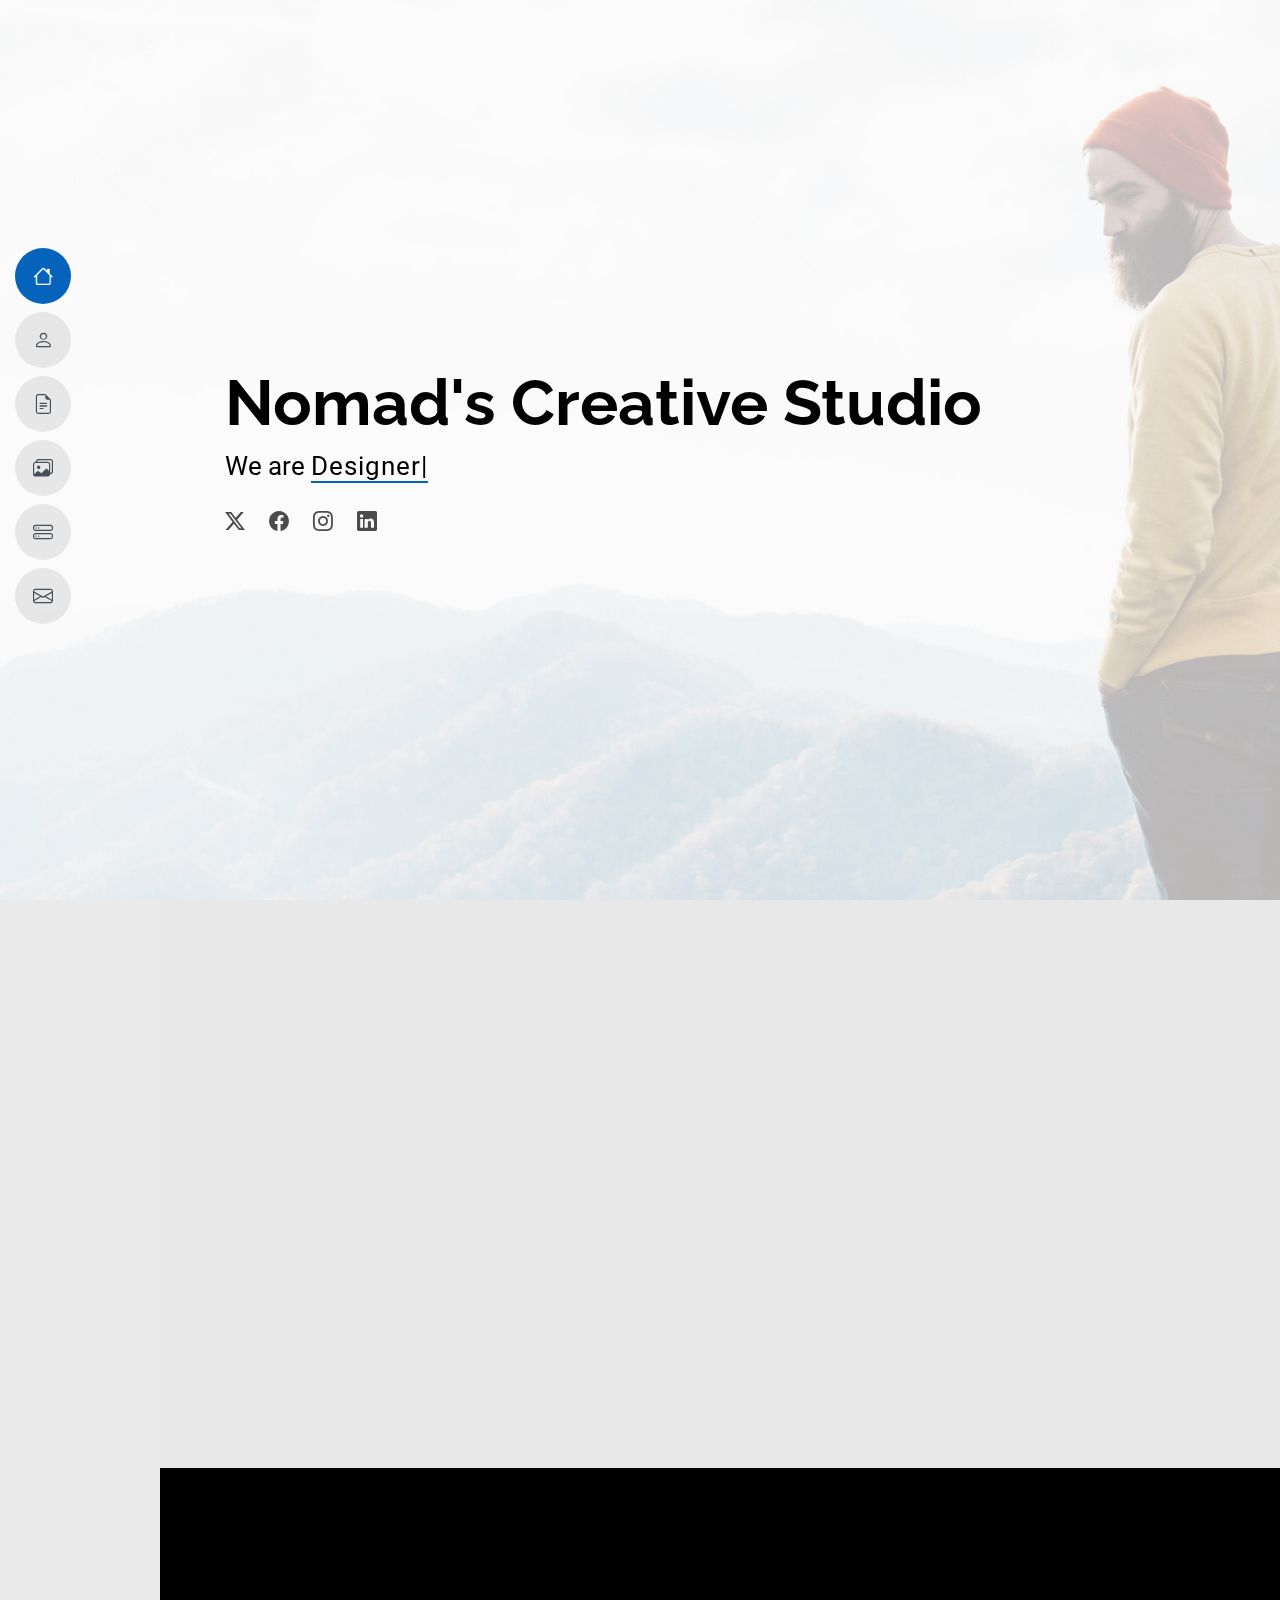
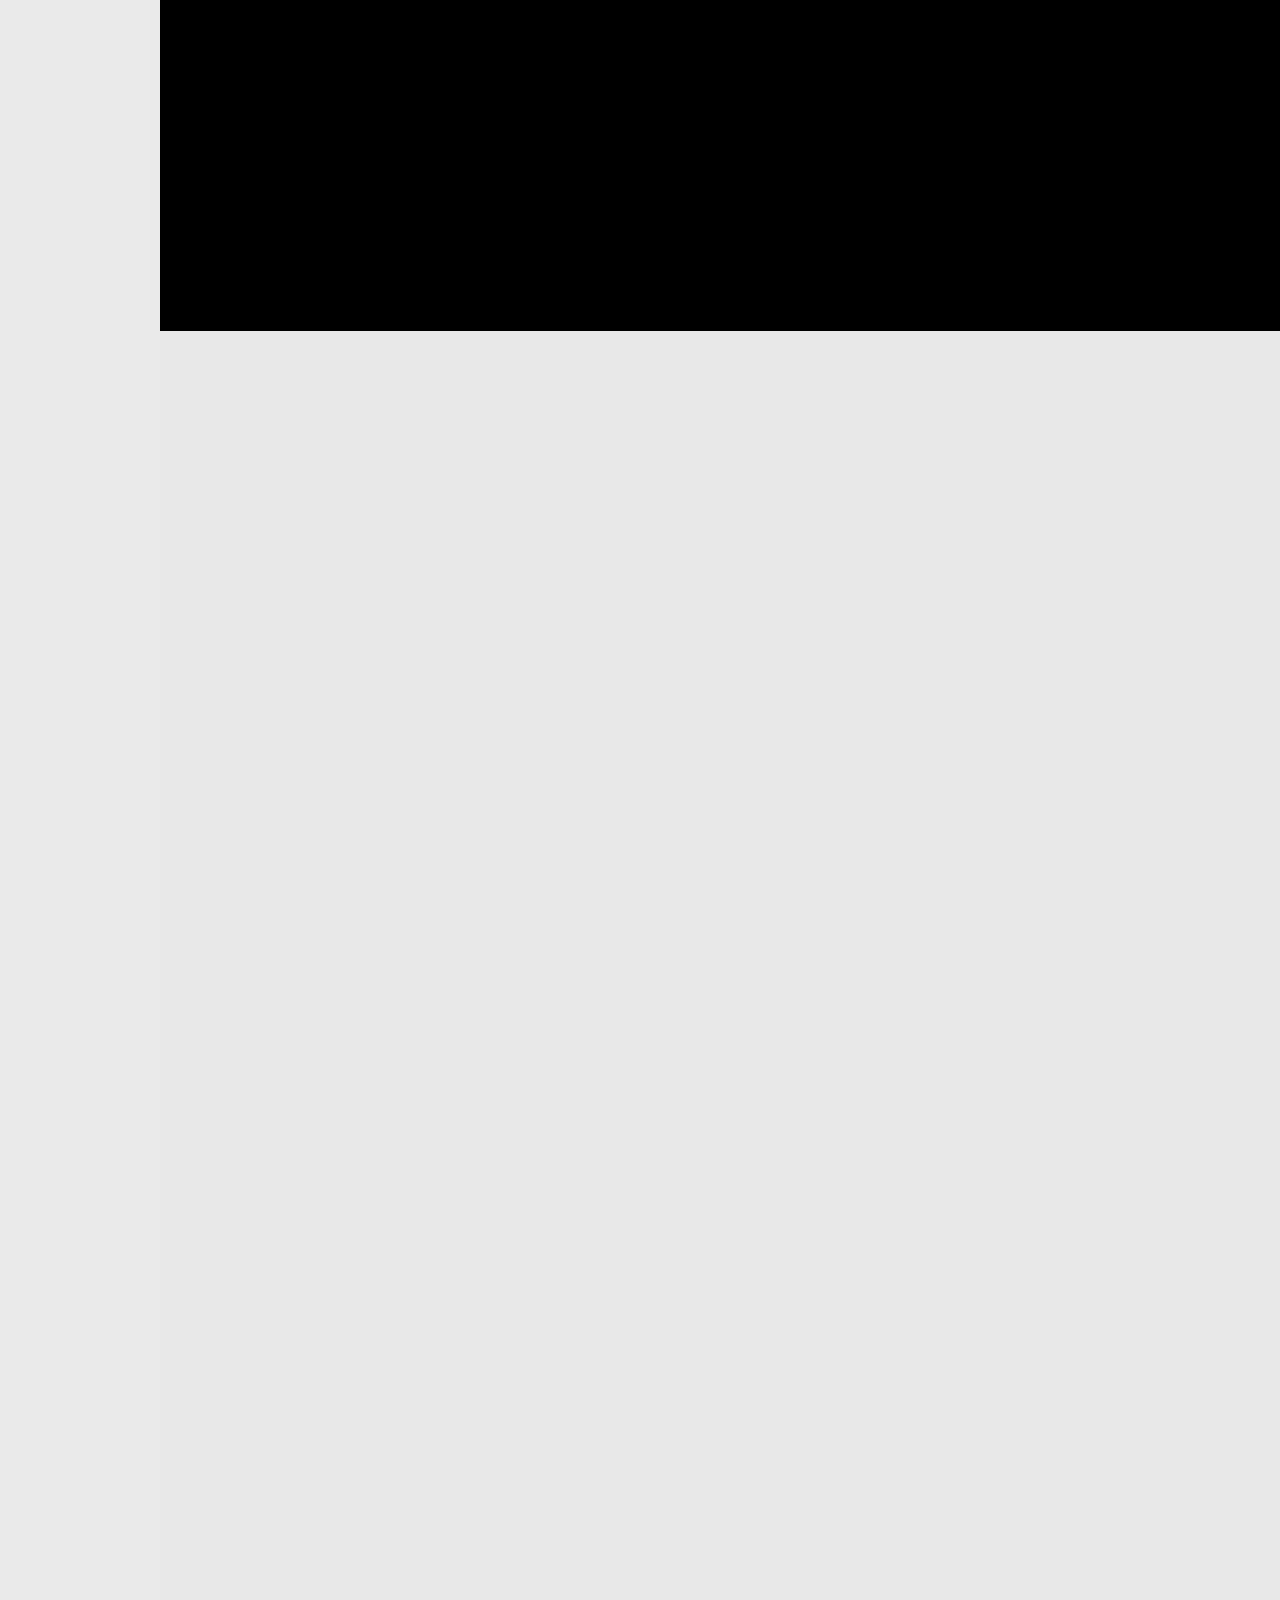
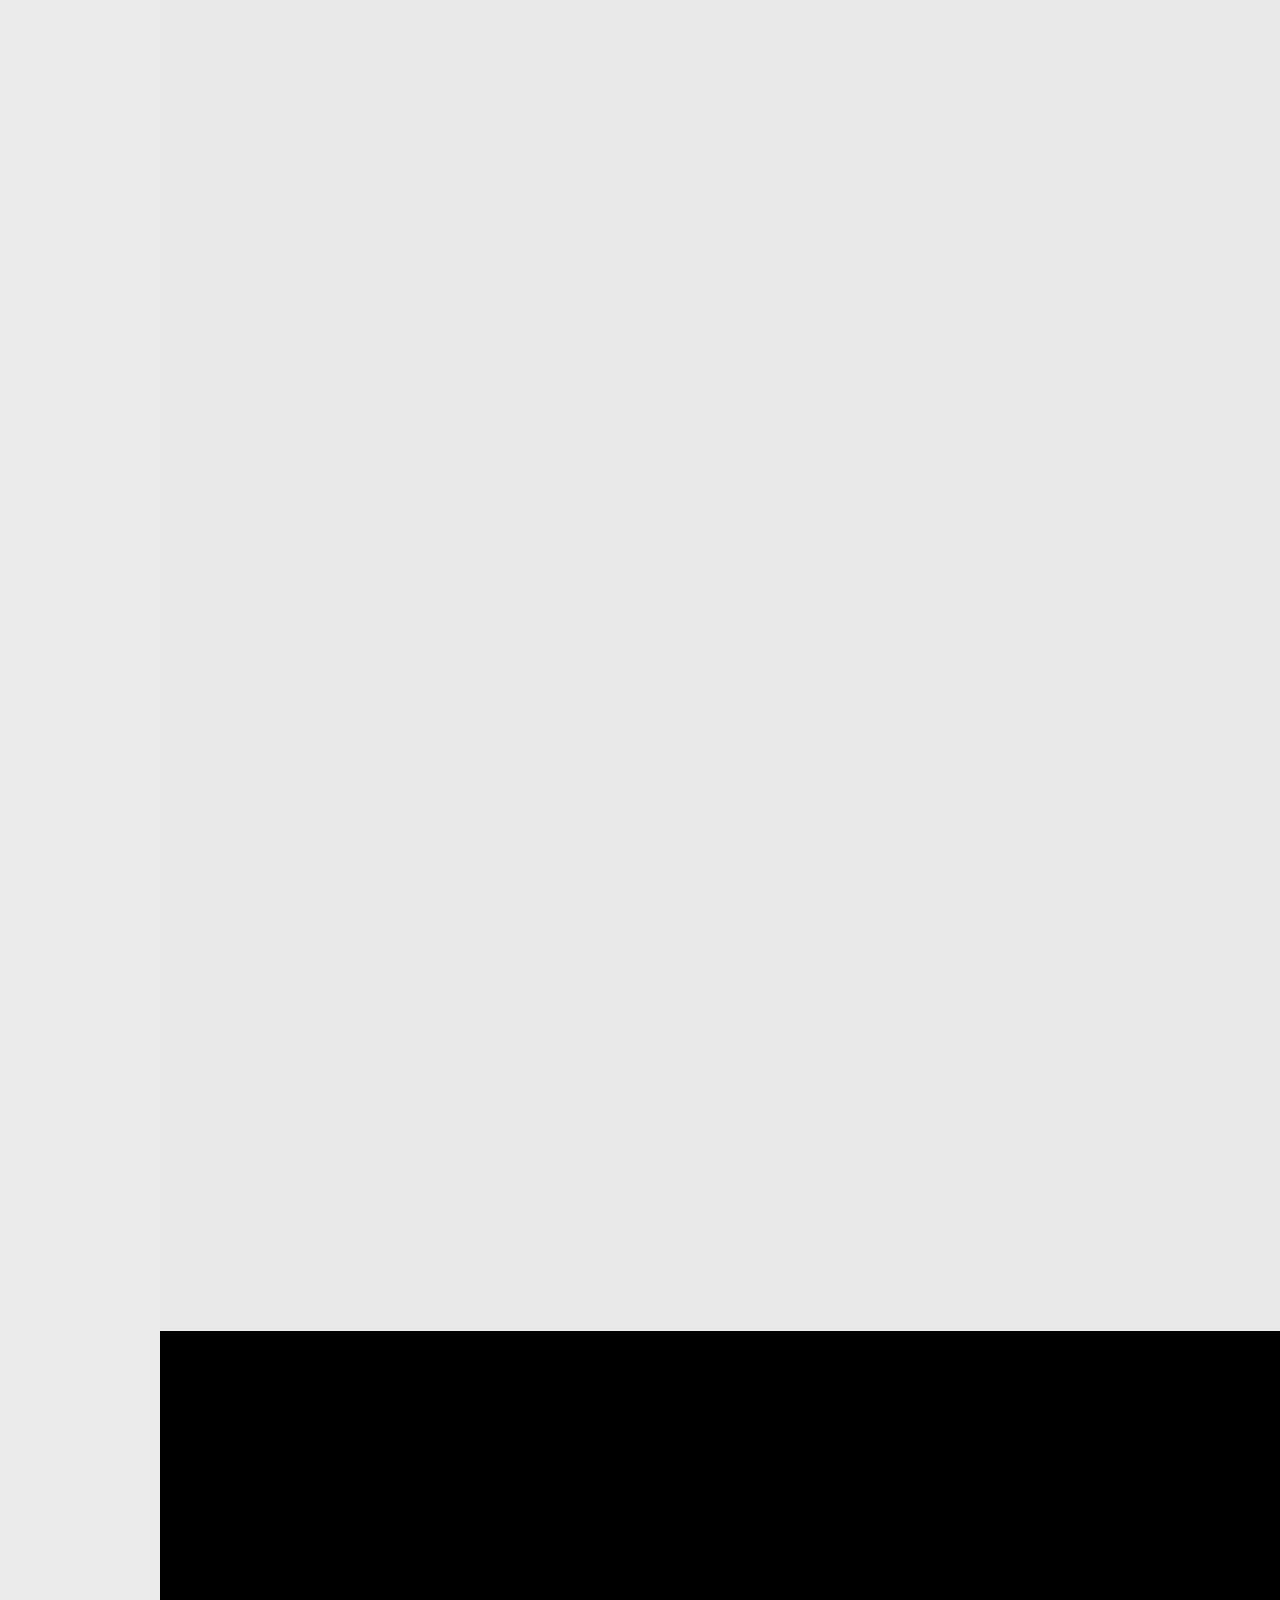
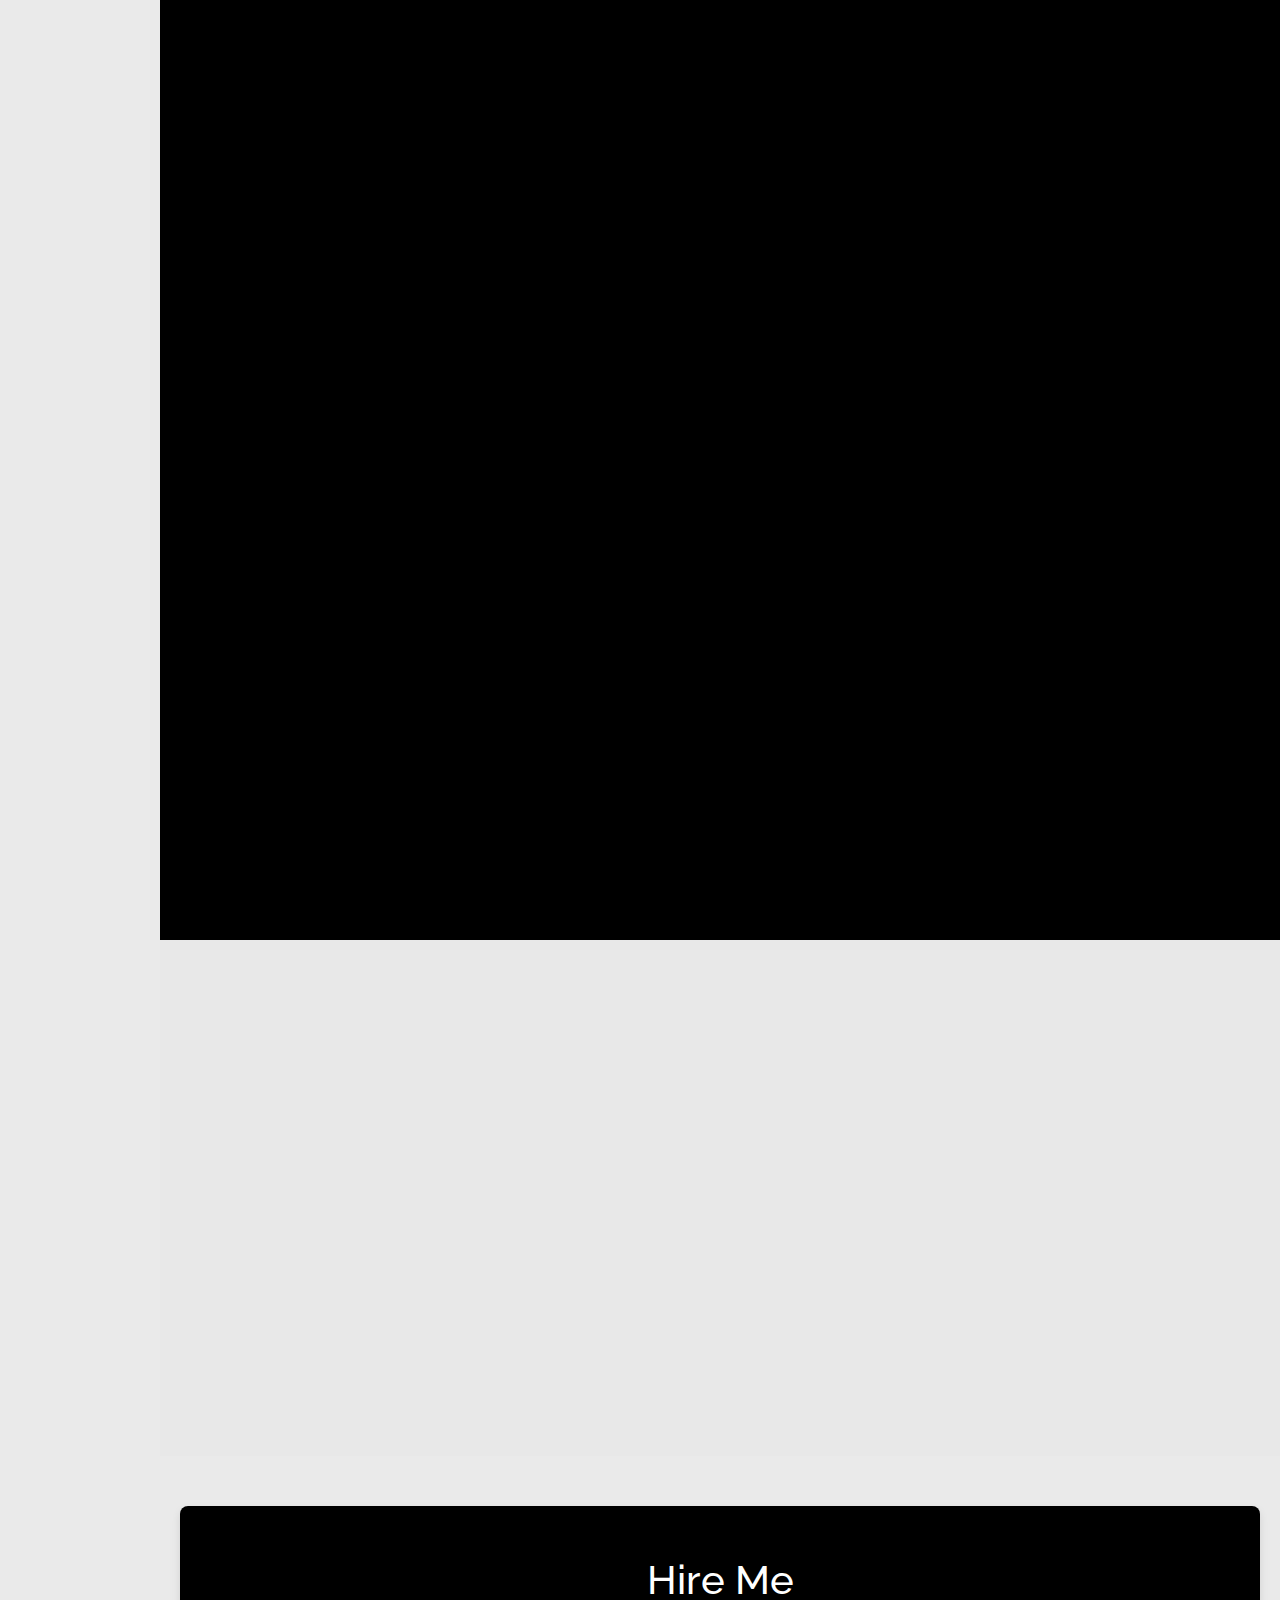
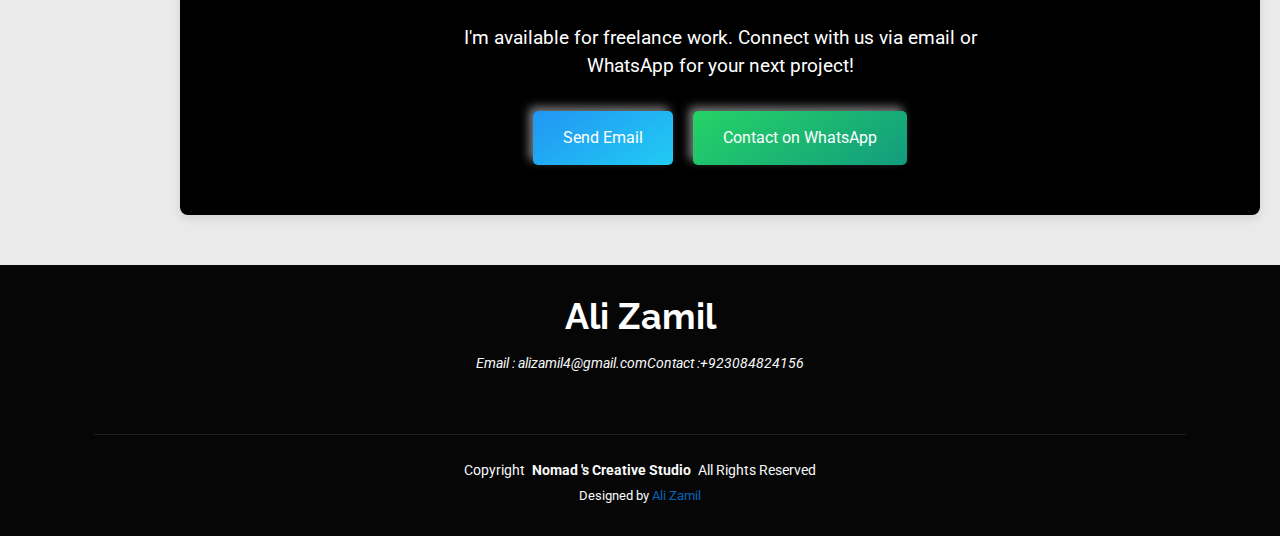
==== index.html @ 6014dac2 "Initial commit with all project files" ====
<!DOCTYPE html>
<html lang="en">

<head>
  <meta charset="utf-8">
  <meta content="width=device-width, initial-scale=1.0" name="viewport">
  <title>Index - MyResume Bootstrap Template</title>
  <meta content="" name="description">
  <meta content="" name="keywords">

  <!-- Favicons -->
  <link href="assets/img/favicon.png" rel="icon">
  <link href="assets/img/apple-touch-icon.png" rel="apple-touch-icon">

  <!-- Fonts -->
  <link href="https://fonts.googleapis.com" rel="preconnect">
  <link href="https://fonts.gstatic.com" rel="preconnect" crossorigin>
  <link href="https://fonts.googleapis.com/css2?family=Roboto:ital,wght@0,100;0,300;0,400;0,500;0,700;0,900;1,100;1,300;1,400;1,500;1,700;1,900&family=Poppins:ital,wght@0,100;0,200;0,300;0,400;0,500;0,600;0,700;0,800;0,900;1,100;1,200;1,300;1,400;1,500;1,600;1,700;1,800;1,900&family=Raleway:ital,wght@0,100;0,200;0,300;0,400;0,500;0,600;0,700;0,800;0,900;1,100;1,200;1,300;1,400;1,500;1,600;1,700;1,800;1,900&display=swap" rel="stylesheet">

  <!-- Vendor CSS Files -->
  <link href="assets/vendor/bootstrap/css/bootstrap.min.css" rel="stylesheet">
  <link href="assets/vendor/bootstrap-icons/bootstrap-icons.css" rel="stylesheet">
  <link href="assets/vendor/aos/aos.css" rel="stylesheet">
  <link href="assets/vendor/glightbox/css/glightbox.min.css" rel="stylesheet">
  <link href="assets/vendor/swiper/swiper-bundle.min.css" rel="stylesheet">

  <!-- Main CSS File -->
  <link href="assets/css/main.css" rel="stylesheet">

  <!-- =======================================================
  * Template Name: MyResume
  * Template URL: https://bootstrapmade.com/free-html-bootstrap-template-my-resume/
  * Updated: Jun 29 2024 with Bootstrap v5.3.3
  * Author: BootstrapMade.com
  * License: https://bootstrapmade.com/license/
  ======================================================== -->
</head>

<body class="index-page">

  <header id="header" class="header d-flex flex-column justify-content-center">

    <i class="header-toggle d-xl-none bi bi-list"></i>

    <nav id="navmenu" class="navmenu">
      <ul>
        <li><a href="#hero" class="active"><i class="bi bi-house navicon"></i><span>Home</span></a></li>
        <li><a href="#about"><i class="bi bi-person navicon"></i><span>About</span></a></li>
        <li><a href="#resume"><i class="bi bi-file-earmark-text navicon"></i><span>Resume</span></a></li>
        <li><a href="#portfolio"><i class="bi bi-images navicon"></i><span>Portfolio</span></a></li>
        <li><a href="#services"><i class="bi bi-hdd-stack navicon"></i><span>Services</span></a></li>
        <li><a href="#contact"><i class="bi bi-envelope navicon"></i><span>Contact</span></a></li>
      </ul>
    </nav>

  </header>

  <main class="main">

    <!-- Hero Section -->
    <section id="hero" class="hero section light-background">

      <img src="assets/img/hero-bg.jpg" alt="">

      <div class="container" data-aos="zoom-out">
        <div class="row justify-content-center">
          <div class="col-lg-9">
            <h2>Nomad's Creative Studio</h2>
            <p>We are <span class="typed" data-typed-items="Designer, Developer, Freelancer, Social Media Manager">Designer</span><span class="typed-cursor typed-cursor--blink" aria-hidden="true"></span></p>
            <div class="social-links">
              <a href="#"><i class="bi bi-twitter-x"></i></a>
              <a href="#"><i class="bi bi-facebook"></i></a>
              <a href="#"><i class="bi bi-instagram"></i></a>
              <a href="#"><i class="bi bi-linkedin"></i></a>
            </div>
          </div>
        </div>
      </div>

    </section><!-- /Hero Section -->

    <!-- About Section -->
    <section id="about" class="about section">

      <!-- Section Title -->
      <div class="container section-title" data-aos="fade-up">
        <h2>About</h2>
        <p>Welcome to Nomad's Creative Studio!

At Nomad's Creative Studio, we’re passionate about crafting exceptional digital experiences. With a rich blend of skills in web design, development, graphic design, and social media management, we offer a one-stop solution to elevate your brand and connect with your audience.</p>
      </div><!-- End Section Title -->

      <div class="container" data-aos="fade-up" data-aos-delay="100">

        <div class="row gy-4 justify-content-center">
         
    </section><!-- /About Section -->

    <!-- Stats Section -->
    <section id="stats" class="stats section">

      <div class="container" data-aos="fade-up" data-aos-delay="100">

        <div class="row gy-4">

          <div class="col-lg-3 col-md-6 d-flex flex-column align-items-center">
            <i class="bi bi-emoji-smile"></i>
            <div class="stats-item">
              <span data-purecounter-start="0" data-purecounter-end="12" data-purecounter-duration="1" class="purecounter"></span>
              <p>Happy Clients</p>
            </div>
          </div><!-- End Stats Item -->

          <div class="col-lg-3 col-md-6 d-flex flex-column align-items-center">
            <i class="bi bi-journal-richtext"></i>
            <div class="stats-item">
              <span data-purecounter-start="0" data-purecounter-end="45" data-purecounter-duration="1" class="purecounter"></span>
              <p>Projects</p>
            </div>
          </div><!-- End Stats Item -->

          <div class="col-lg-3 col-md-6 d-flex flex-column align-items-center">
            <i class="bi bi-headset"></i>
            <div class="stats-item">
              <span data-purecounter-start="0" data-purecounter-end="450" data-purecounter-duration="1" class="purecounter"></span>
              <p>Hours Of Support</p>
            </div>
          </div><!-- End Stats Item -->

          <div class="col-lg-3 col-md-6 d-flex flex-column align-items-center">
            <i class="bi bi-people"></i>
            <div class="stats-item">
              <span data-purecounter-start="0" data-purecounter-end="4" data-purecounter-duration="1" class="purecounter"></span>
              <p>Hard Workers</p>
            </div>
          </div><!-- End Stats Item -->

        </div>

      </div>

    </section><!-- /Stats Section -->

    <!-- Skills Section -->
    <section id="skills" class="skills section" style=" background: black;color: white;">

      <!-- Section Title -->
      <div class="container section-title" data-aos="fade-up" >
        <h2 style=" color:white;">Skills</h2>
        <p>We at Nomad's Creative helps you elevate your Digital Presence</p>
      </div><!-- End Section Title -->

      <div class="container" data-aos="fade-up" data-aos-delay="100">

        <div class="row skills-content skills-animation">

          <div class="col-lg-6">

            <div class="progress">
              <span class="skill"><span style="color:white;">Graphic Designing</span> <i class="val">100%</i></span>
              <div class="progress-bar-wrap">
                <div class="progress-bar" role="progressbar" aria-valuenow="100" aria-valuemin="0" aria-valuemax="100"></div>
              </div>
            </div><!-- End Skills Item -->

            <div class="progress">
              <span class="skill"><span style="color:white;">Social Media Management</span> <i class="val">90%</i></span>
              <div class="progress-bar-wrap">
                <div class="progress-bar" role="progressbar" aria-valuenow="90" aria-valuemin="0" aria-valuemax="100"></div>
              </div>
            </div><!-- End Skills Item -->

            <div class="progress">
              <span class="skill"><span style="color:white;">Website Design</span> <i class="val">75%</i></span>
              <div class="progress-bar-wrap">
                <div class="progress-bar" role="progressbar" aria-valuenow="75" aria-valuemin="0" aria-valuemax="100"></div>
              </div>
            </div><!-- End Skills Item -->

          </div>

          <div class="col-lg-6">

            <div class="progress">
              <span class="skill"><span style="color:white;">ReactJs</span> <i class="val">80%</i></span>
              <div class="progress-bar-wrap">
                <div class="progress-bar" role="progressbar" aria-valuenow="80" aria-valuemin="0" aria-valuemax="100"></div>
              </div>
            </div><!-- End Skills Item -->

            <div class="progress">
              <span class="skill"><span style="color:white;">WordPress/CMS</span> <i class="val">90%</i></span>
              <div class="progress-bar-wrap">
                <div class="progress-bar" role="progressbar" aria-valuenow="90" aria-valuemin="0" aria-valuemax="100"></div>
              </div>
            </div><!-- End Skills Item -->

            <div class="progress">
              <span class="skill"><span style="color:white;">Photoshop</span> <i class="val">65%</i></span>
              <div class="progress-bar-wrap">
                <div class="progress-bar" role="progressbar" aria-valuenow="55" aria-valuemin="0" aria-valuemax="100"></div>
              </div>
            </div><!-- End Skills Item -->

          </div>

        </div>

      </div>

    </section><!-- /Skills Section -->

    
    </section><!-- /Resume Section -->

    <!-- Portfolio Section -->
    <section id="portfolio" class="portfolio section">

      <!-- Section Title -->
      <div class="container section-title" data-aos="fade-up">
        <h2>Portfolio</h2>
        <!-- <p>Magnam dolores commodi suscipit. Necessitatibus eius consequatur ex aliquid fuga eum quidem. Sit sint consectetur velit. Quisquam quos quisquam cupiditate. Et nemo qui impedit suscipit alias ea. Quia fugiat sit in iste officiis commodi quidem hic quas.</p> -->
      </div><!-- End Section Title -->

      <div class="container">

        <div class="isotope-layout" data-default-filter="*" data-layout="masonry" data-sort="original-order">

          <ul class="portfolio-filters isotope-filters" data-aos="fade-up" data-aos-delay="100">
            <li data-filter=".filter-app" class="filter-active">Website</li>
            <li data-filter="*" >All</li>
            
            <li data-filter=".filter-product">Graphic Designing</li>
            
          </ul><!-- End Portfolio Filters -->

          <div class="row gy-4 isotope-container" data-aos="fade-up" data-aos-delay="200">

            <div class="col-lg-4 col-md-6 portfolio-item isotope-item filter-app">
              <img src="assets/img/masonry-portfolio/masonry-portfolio-1.jpg" class="img-fluid" alt="">
              <div class="portfolio-info">
                <h4>App 1</h4>
                <p>Lorem ipsum, dolor sit</p>
                <a href="assets/img/masonry-portfolio/masonry-portfolio-1.png" title="Website" data-gallery="portfolio-gallery-app" class="glightbox preview-link"><i class="bi bi-zoom-in"></i></a>
                <a href="portfolio-details.html" title="More Details" class="details-link"><i class="bi bi-link-45deg"></i></a>
              </div>
            </div><!-- End Portfolio Item -->

            <div class="col-lg-4 col-md-6 portfolio-item isotope-item filter-product">
              <img src="assets/img/masonry-portfolio/masonry-portfolio-1.jpg" class="img-fluid" alt="">
              <div class="portfolio-info">
                <h4>Product 1</h4>
                <p>Lorem ipsum, dolor sit</p>
                <a href="assets/img/masonry-portfolio/2.png" title="Product 1" data-gallery="portfolio-gallery-product" class="glightbox preview-link"><i class="bi bi-zoom-in"></i></a>
                <a href="portfolio-details.html" title="More Details" class="details-link"><i class="bi bi-link-45deg"></i></a>
              </div>
            </div><!-- End Portfolio Item -->

            <div class="col-lg-4 col-md-6 portfolio-item isotope-item filter-app">
              <img src="assets/img/masonry-portfolio/masonry-portfolio-3.png" class="img-fluid" alt="">
              <div class="portfolio-info">
                <h4>Branding 1</h4>
                <p>Lorem ipsum, dolor sit</p>
                <a href="assets/img/masonry-portfolio/masonry-portfolio-3.jpg" title="Branding 1" data-gallery="portfolio-gallery-branding" class="glightbox preview-link"><i class="bi bi-zoom-in"></i></a>
                <a href="portfolio-details.html" title="More Details" class="details-link"><i class="bi bi-link-45deg"></i></a>
              </div>
            </div><!-- End Portfolio Item -->

            <div class="col-lg-4 col-md-6 portfolio-item isotope-item filter-app">
              <img src="assets/img/masonry-portfolio/masonry-portfolio-4.png" class="img-fluid" alt="">
              <div class="portfolio-info">
                <h4>App 2</h4>
                <p>Lorem ipsum, dolor sit</p>
                <a href="assets/img/masonry-portfolio/2.png" title="App 2" data-gallery="portfolio-gallery-app" class="glightbox preview-link"><i class="bi bi-zoom-in"></i></a>
                <a href="portfolio-details.html" title="More Details" class="details-link"><i class="bi bi-link-45deg"></i></a>
              </div>
            </div><!-- End Portfolio Item -->

            <div class="col-lg-4 col-md-6 portfolio-item isotope-item filter-app">
              <img src="assets/img/masonry-portfolio/masonry-portfolio-5.png" class="img-fluid" alt="">
              <div class="portfolio-info">
                <h4>Product 2</h4>
                <p>Lorem ipsum, dolor sit</p>
                <a href="assets/img/masonry-portfolio/masonry-portfolio-5.jpg" title="app" data-gallery="portfolio-gallery-product" class="glightbox preview-link"><i class="bi bi-zoom-in"></i></a>
                <a href="portfolio-details.html" title="More Details" class="details-link"><i class="bi bi-link-45deg"></i></a>
              </div>
            </div><!-- End Portfolio Item -->

            <div class="col-lg-4 col-md-6 portfolio-item isotope-item filter-branding">
              <img src="assets/img/masonry-portfolio/masonry-portfolio-6.jpg" class="img-fluid" alt="">
              <div class="portfolio-info">
                <h4>Branding 2</h4>
                <p>Lorem ipsum, dolor sit</p>
                <a href="assets/img/masonry-portfolio/masonry-portfolio-6.png" title="product" data-gallery="portfolio-gallery-branding" class="glightbox preview-link"><i class="bi bi-zoom-in"></i></a>
                <a href="portfolio-details.html" title="More Details" class="details-link"><i class="bi bi-link-45deg"></i></a>
              </div>
            </div><!-- End Portfolio Item -->

            <div class="col-lg-4 col-md-6 portfolio-item isotope-item filter-product">
              <img src="assets/img/masonry-portfolio/8.jpeg" class="img-fluid" alt="">
              <div class="portfolio-info">
                <h4>App 3</h4>
                <p>Lorem ipsum, dolor sit</p>
                <a href="assets/img/masonry-portfolio/masonry-portfolio-7.png" title="App 3" data-gallery="portfolio-gallery-app" class="glightbox preview-link"><i class="bi bi-zoom-in"></i></a>
                <a href="portfolio-details.html" title="More Details" class="details-link"><i class="bi bi-link-45deg"></i></a>
              </div>
            </div><!-- End Portfolio Item -->
            <div class="col-lg-4 col-md-6 portfolio-item isotope-item filter-product">
              <img src="assets/img/masonry-portfolio/masonry-portfolio-6.png" class="img-fluid" alt="">
              <div class="portfolio-info">
                <h4>App 3</h4>
                <p>Lorem ipsum, dolor sit</p>
                <a href="assets/img/masonry-portfolio/" title="App 3" data-gallery="portfolio-gallery-app" class="glightbox preview-link"><i class="bi bi-zoom-in"></i></a>
                <a href="portfolio-details.html" title="More Details" class="details-link"><i class="bi bi-link-45deg"></i></a>
              </div>
            </div><!-- End Portfolio Item -->

            <div class="col-lg-4 col-md-6 portfolio-item isotope-item filter-app">
              <img src="assets/img/masonry-portfolio/masonry-portfolio-8.png" class="img-fluid" alt="">
              <div class="portfolio-info">
                <h4>Product 3</h4>
                <p>Lorem ipsum, dolor sit</p>
                <a href="assets/img/masonry-portfolio/masonry-portfolio-8.jpg" title="Product 3" data-gallery="portfolio-gallery-product" class="glightbox preview-link"><i class="bi bi-zoom-in"></i></a>
                <a href="zarmaz.com" title="More Details" class="details-link"><i class="bi bi-link-45deg"></i></a>
              </div>
            </div><!-- End Portfolio Item -->

            <div class="col-lg-4 col-md-6 portfolio-item isotope-item filter-branding">
              <img src="assets/img/masonry-portfolio/masonry-portfolio-9.jpg" class="img-fluid" alt="">
              <div class="portfolio-info">
                <h4>Branding 3</h4>
                <p>Lorem ipsum, dolor sit</p>
                <a href="assets/img/masonry-portfolio/masonry-portfolio-9.jpg" title="Branding 2" data-gallery="portfolio-gallery-branding" class="glightbox preview-link"><i class="bi bi-zoom-in"></i></a>
                <a href="portfolio-details.html" title="More Details" class="details-link"><i class="bi bi-link-45deg"></i></a>
              </div>
            </div><!-- End Portfolio Item -->

          </div><!-- End Portfolio Container -->

        </div>

      </div>

    </section><!-- /Portfolio Section -->

    <!-- Services Section -->
    <section id="services" class="services section"style=" background: black;color: white;">

      <!-- Section Title -->
      <div class="container section-title" data-aos="fade-up" >
        <h2 style=" color: white;">Services</h2>
        <p style="color: white;">Our comprehensive suite of services is designed to elevate your brand’s online presence. We offer expert web design to create visually stunning and user-friendly websites, web development to ensure robust and scalable site performance, and social media management to boost engagement and visibility across platforms. Additionally, our graphic design services provide striking visual content that effectively communicates your brand’s message. Each service is tailored to meet your unique needs and drive your success.</p>
      </div><!-- End Section Title -->

      <div class="container">

        <div class="row gy-4">

          <div class="col-lg-4 col-md-6" data-aos="fade-up" data-aos-delay="100">
            <div class="service-item item-cyan position-relative">
              <div class="icon">
                <svg width="100" height="100" viewBox="0 0 600 600" xmlns="http://www.w3.org/2000/svg">
                  <path stroke="none" stroke-width="0" fill="#f5f5f5" d="M300,521.0016835830174C376.1290562159157,517.8887921683347,466.0731472004068,529.7835943286574,510.70327084640275,468.03025145048787C554.3714126377745,407.6079735673963,508.03601936045806,328.9844924480964,491.2728898941984,256.3432110539036C474.5976632858925,184.082847569629,479.9380746630129,96.60480741107993,416.23090153303,58.64404602377083C348.86323505073057,18.502131276798302,261.93793281208167,40.57373210992963,193.5410806939664,78.93577620505333C130.42746243093433,114.334589627462,98.30271207620316,179.96522072025542,76.75703585869454,249.04625023123273C51.97151888228291,328.5150500222984,13.704378332031375,421.85034740162234,66.52175969318436,486.19268352777647C119.04800174914682,550.1803526380478,217.28368757567262,524.383925680826,300,521.0016835830174"></path>
                </svg>
                <i class="bi bi-activity"></i>
              </div>
              <a href="#" class="stretched-link">
                <h3>Website Design</h3>
              </a>
              <p style=" color: black;">Our web design service crafts visually stunning and user-friendly websites tailored to your brand’s identity. We focus on creating intuitive layouts and engaging visuals that captivate your audience and enhance their online experience.</p>
            </div>
          </div><!-- End Service Item -->

          <div class="col-lg-4 col-md-6" data-aos="fade-up" data-aos-delay="200">
            <div class="service-item item-orange position-relative">
              <div class="icon">
                <svg width="100" height="100" viewBox="0 0 600 600" xmlns="http://www.w3.org/2000/svg">
                  <path stroke="none" stroke-width="0" fill="#f5f5f5" d="M300,582.0697525312426C382.5290701553225,586.8405444964366,449.9789794690241,525.3245884688669,502.5850820975895,461.55621195738473C556.606425686781,396.0723002908107,615.8543463187945,314.28637112970534,586.6730223649479,234.56875336149918C558.9533121215079,158.8439757836574,454.9685369536778,164.00468322053177,381.49747125262974,130.76875717737553C312.15926192815925,99.40240125094834,248.97055460311594,18.661163978235184,179.8680185752513,50.54337015887873C110.5421016452524,82.52863877960104,119.82277516462835,180.83849132639028,109.12597500060166,256.43424936330496C100.08760227029461,320.3096726198365,92.17705696193138,384.0621239912766,124.79988738764834,439.7174275375508C164.83382741302287,508.01625554203684,220.96474134820875,577.5009287672846,300,582.0697525312426"></path>
                </svg>
                <i class="bi bi-broadcast"></i>
              </div>
              <a href="#" class="stretched-link">
                <h3>Website Development</h3>
              </a>
              <p style=" color: black;">Our web development team builds robust, high-performance websites with clean, efficient code. We ensure that your site is scalable, secure, and optimized for all devices, providing a seamless experience for users and easy management for you.</p>
            </div>
          </div><!-- End Service Item -->

          <div class="col-lg-4 col-md-6" data-aos="fade-up" data-aos-delay="300">
            <div class="service-item item-teal position-relative">
              <div class="icon">
                <svg width="100" height="100" viewBox="0 0 600 600" xmlns="http://www.w3.org/2000/svg">
                  <path stroke="none" stroke-width="0" fill="#f5f5f5" d="M300,541.5067337569781C382.14930387511276,545.0595476570109,479.8736841581634,548.3450877840088,526.4010558755058,480.5488172755941C571.5218469581645,414.80211281144784,517.5187510058486,332.0715597781072,496.52539010469104,255.14436215662573C477.37192572678356,184.95920475031193,473.57363656557914,105.61284051026155,413.0603344069578,65.22779650032875C343.27470386102294,18.654635553484475,251.2091493199835,5.337323636656869,175.0934190732945,40.62881213300186C97.87086631185822,76.43348514350839,51.98124368387456,156.15599469081315,36.44837278890362,239.84606092416172C21.716077023791087,319.22268207091537,43.775223500013084,401.1760424656574,96.891909868211,461.97329694683043C147.22146801428983,519.5804099606455,223.5754009179313,538.201503339737,300,541.5067337569781"></path>
                </svg>
                <i class="bi bi-easel"></i>
              </div>
              <a href="#" class="stretched-link">
                <h3>Social Media Management</h3>
              </a>
              <p style=" color: black;">We handle your social media presence with strategic planning and creative content. From crafting compelling posts to engaging with your audience, our goal is to boost your brand’s visibility and foster meaningful interactions across platforms.</p>
            </div>
          </div><!-- End Service Item -->

          <div class="col-lg-4 col-md-6" data-aos="fade-up" data-aos-delay="400">
            <div class="service-item item-red position-relative">
              <div class="icon">
                <svg width="100" height="100" viewBox="0 0 600 600" xmlns="http://www.w3.org/2000/svg">
                  <path stroke="none" stroke-width="0" fill="#f5f5f5" d="M300,503.46388370962813C374.79870501325706,506.71871716319447,464.8034551963731,527.1746412648533,510.4981551193396,467.86667711651364C555.9287308511215,408.9015244558933,512.6030010748507,327.5744911775523,490.211057578863,256.5855673507754C471.097692560561,195.9906835881958,447.69079081568157,138.11976852964426,395.19560036434837,102.3242989838813C329.3053358748298,57.3949838291264,248.02791733380457,8.279543830951368,175.87071277845988,42.242879143198664C103.41431057327972,76.34704239035025,93.79494320519305,170.9812938413882,81.28167332365135,250.07896920659033C70.17666984294237,320.27484674793965,64.84698225790005,396.69656628748305,111.28512138212992,450.4950937839243C156.20124167950087,502.5303643271138,231.32542653798444,500.4755392045468,300,503.46388370962813"></path>
                </svg>
                <i class="bi bi-bounding-box-circles"></i>
              </div>
              <a href="#" class="stretched-link">
                <h3>Graphic Designing</h3>
              </a>
              <p style=" color: black;">Our graphic design service delivers eye-catching visuals that communicate your message effectively. Whether it’s branding, marketing materials, or digital assets, we create designs that resonate with your audience and elevate your brand’s image.</p>
              <a href="#" class="stretched-link"></a>
            </div>
          </div><!-- End Service Item -->

          
    </section><!-- /Services Section -->

    <!-- Testimonials Section -->
    <section id="testimonials" class="testimonials section">

      <!-- Section Title -->
      <div class="container section-title" data-aos="fade-up">
        <h2>Testimonials</h2>
        <p>Necessitatibus eius consequatur ex aliquid fuga eum quidem sint consectetur velit</p>
      </div><!-- End Section Title -->

      <div class="container" data-aos="fade-up" data-aos-delay="100">

        <div class="swiper init-swiper">
          <script type="application/json" class="swiper-config">
            {
              "loop": true,
              "speed": 600,
              "autoplay": {
                "delay": 5000
              },
              "slidesPerView": "auto",
              "pagination": {
                "el": ".swiper-pagination",
                "type": "bullets",
                "clickable": true
              }
            }
          </script>
          <div class="swiper-wrapper">

            <div class="swiper-slide">
              <div class="testimonial-item">
                <div class="row gy-4 justify-content-center">
                  <div class="col-lg-6">
                    <div class="testimonial-content">
                      <p>
                        <i class="bi bi-quote quote-icon-left"></i>
                        <span>Proin iaculis purus consequat sem cure digni ssim donec porttitora entum suscipit rhoncus. Accusantium quam, ultricies eget id, aliquam eget nibh et. Maecen aliquam, risus at semper.</span>
                        <i class="bi bi-quote quote-icon-right"></i>
                      </p>
                      <h3>Saul Goodman</h3>
                      <h4>Ceo &amp; Founder</h4>
                      <div class="stars">
                        <i class="bi bi-star-fill"></i><i class="bi bi-star-fill"></i><i class="bi bi-star-fill"></i><i class="bi bi-star-fill"></i><i class="bi bi-star-fill"></i>
                      </div>
                    </div>
                  </div>
                  <div class="col-lg-2 text-center">
                    <img src="assets/img/testimonials/testimonials-1.jpg" class="img-fluid testimonial-img" alt="">
                  </div>
                </div>
              </div>
            </div><!-- End testimonial item -->

            <div class="swiper-slide">
              <div class="testimonial-item">
                <div class="row gy-4 justify-content-center">
                  <div class="col-lg-6">
                    <div class="testimonial-content">
                      <p>
                        <i class="bi bi-quote quote-icon-left"></i>
                        <span>Export tempor illum tamen malis malis eram quae irure esse labore quem cillum quid cillum eram malis quorum velit fore eram velit sunt aliqua noster fugiat irure amet legam anim culpa.</span>
                        <i class="bi bi-quote quote-icon-right"></i>
                      </p>
                      <h3>Sara Wilsson</h3>
                      <h4>Designer</h4>
                      <div class="stars">
                        <i class="bi bi-star-fill"></i><i class="bi bi-star-fill"></i><i class="bi bi-star-fill"></i><i class="bi bi-star-fill"></i><i class="bi bi-star-fill"></i>
                      </div>
                    </div>
                  </div>
                  <div class="col-lg-2 text-center">
                    <img src="assets/img/testimonials/testimonials-2.jpg" class="img-fluid testimonial-img" alt="">
                  </div>
                </div>
              </div>
            </div><!-- End testimonial item -->

            <div class="swiper-slide">
              <div class="testimonial-item">
                <div class="row gy-4 justify-content-center">
                  <div class="col-lg-6">
                    <div class="testimonial-content">
                      <p>
                        <i class="bi bi-quote quote-icon-left"></i>
                        <span>Enim nisi quem export duis labore cillum quae magna enim sint quorum nulla quem veniam duis minim tempor labore quem eram duis noster aute amet eram fore quis sint minim.</span>
                        <i class="bi bi-quote quote-icon-right"></i>
                      </p>
                      <h3>Jena Karlis</h3>
                      <h4>Store Owner</h4>
                      <div class="stars">
                        <i class="bi bi-star-fill"></i><i class="bi bi-star-fill"></i><i class="bi bi-star-fill"></i><i class="bi bi-star-fill"></i><i class="bi bi-star-fill"></i>
                      </div>
                    </div>
                  </div>
                  <div class="col-lg-2 text-center">
                    <img src="assets/img/testimonials/testimonials-3.jpg" class="img-fluid testimonial-img" alt="">
                  </div>
                </div>
              </div>
            </div><!-- End testimonial item -->

            <div class="swiper-slide">
              <div class="testimonial-item">
                <div class="row gy-4 justify-content-center">
                  <div class="col-lg-6">
                    <div class="testimonial-content">
                      <p>
                        <i class="bi bi-quote quote-icon-left"></i>
                        <span>Fugiat enim eram quae cillum dolore dolor amet nulla culpa multos export minim fugiat minim velit minim dolor enim duis veniam ipsum anim magna sunt elit fore quem dolore labore illum veniam.</span>
                        <i class="bi bi-quote quote-icon-right"></i>
                      </p>
                      <h3>John Larson</h3>
                      <h4>Entrepreneur</h4>
                      <div class="stars">
                        <i class="bi bi-star-fill"></i><i class="bi bi-star-fill"></i><i class="bi bi-star-fill"></i><i class="bi bi-star-fill"></i><i class="bi bi-star-fill"></i>
                      </div>
                    </div>
                  </div>
                  <div class="col-lg-2 text-center">
                    <img src="assets/img/testimonials/testimonials-4.jpg" class="img-fluid testimonial-img" alt="">
                  </div>
                </div>
              </div>
            </div><!-- End testimonial item -->

          </div>
          <div class="swiper-pagination"></div>
        </div>

      </div>

    </section><!-- /Testimonials Section -->
    <section class="hire-me" style=" background: ;">
        <div class="container">
            <h2>Hire Me</h2>
            <p>I'm available for freelance work. Connect with us via email or WhatsApp for your next project!</p>
            <div class="buttons">
              
                <a href="mailto:alizamil4@gmail.com" class="btn email-btn">Send Email</a>
                <a href="https://wa.me/923084824156" class="btn whatsapp-btn">Contact on WhatsApp</a>
            </div>
        </div>
    </section>

    <!-- Contact Section -->
    <!-- /Contact Section -->

  </main>

  <footer id="footer" class="footer position-relative dark-background text-light">
    <div class="container">
      <h3 class="sitename">Ali Zamil</h3>
     
      <div class="social-links d-flex justify-content-center">
        <p> Email : alizamil4@gmail.com </p>
        <p> Contact :+923084824156</p>
        <!-- <a href=""><i class="bi bi-twitter-x"></i></a>
        <a href=""><i class="bi bi-facebook"></i></a>
        <a href=""><i class="bi bi-instagram"></i></a>
        <a href=""><i class="bi bi-skype"></i></a>
        <a href=""><i class="bi bi-linkedin"></i></a> -->
      </div>
      <div class="container">
        <div class="copyright">
          <span>Copyright</span> <strong class="px-1 sitename">Nomad 's Creative Studio</strong> <span>All Rights Reserved</span>
        </div>
        <div class="credits">
          <!-- All the links in the footer should remain intact. -->
          <!-- You can delete the links only if you've purchased the pro version. -->
          <!-- Licensing information: https://bootstrapmade.com/license/ -->
          <!-- Purchase the pro version with working PHP/AJAX contact form: [buy-url] -->
          Designed by <a href="https://bootstrapmade.com/">Ali Zamil</a>
        </div>
      </div>
    </div>
  </footer>

  <!-- Scroll Top -->
  <a href="#" id="scroll-top" class="scroll-top d-flex align-items-center justify-content-center"><i class="bi bi-arrow-up-short"></i></a>

  <!-- Preloader -->
  <div id="preloader"></div>

  <!-- Vendor JS Files -->
  <script src="assets/vendor/bootstrap/js/bootstrap.bundle.min.js"></script>
  <script src="assets/vendor/php-email-form/validate.js"></script>
  <script src="assets/vendor/aos/aos.js"></script>
  <script src="assets/vendor/typed.js/typed.umd.js"></script>
  <script src="assets/vendor/purecounter/purecounter_vanilla.js"></script>
  <script src="assets/vendor/waypoints/noframework.waypoints.js"></script>
  <script src="assets/vendor/glightbox/js/glightbox.min.js"></script>
  <script src="assets/vendor/imagesloaded/imagesloaded.pkgd.min.js"></script>
  <script src="assets/vendor/isotope-layout/isotope.pkgd.min.js"></script>
  <script src="assets/vendor/swiper/swiper-bundle.min.js"></script>

  <!-- Main JS File -->
  <script src="assets/js/main.js"></script>

</body>

</html>
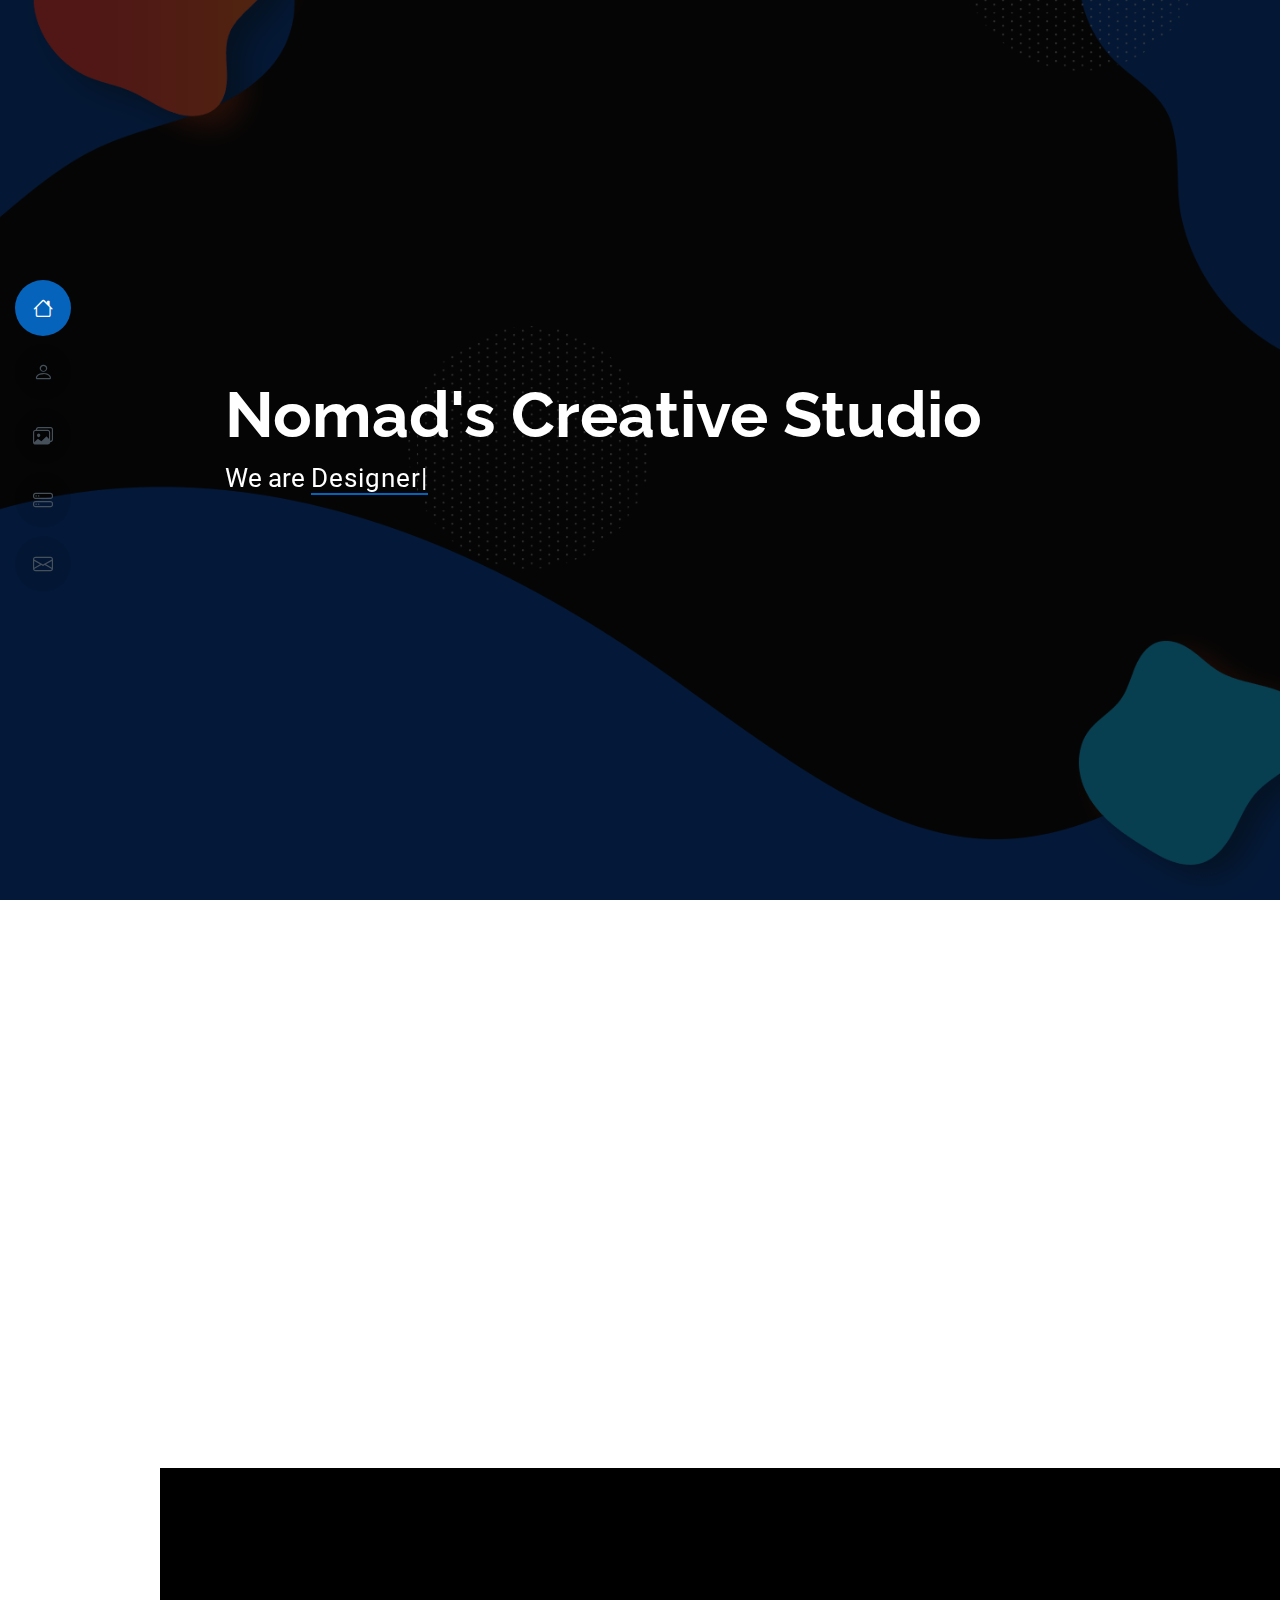
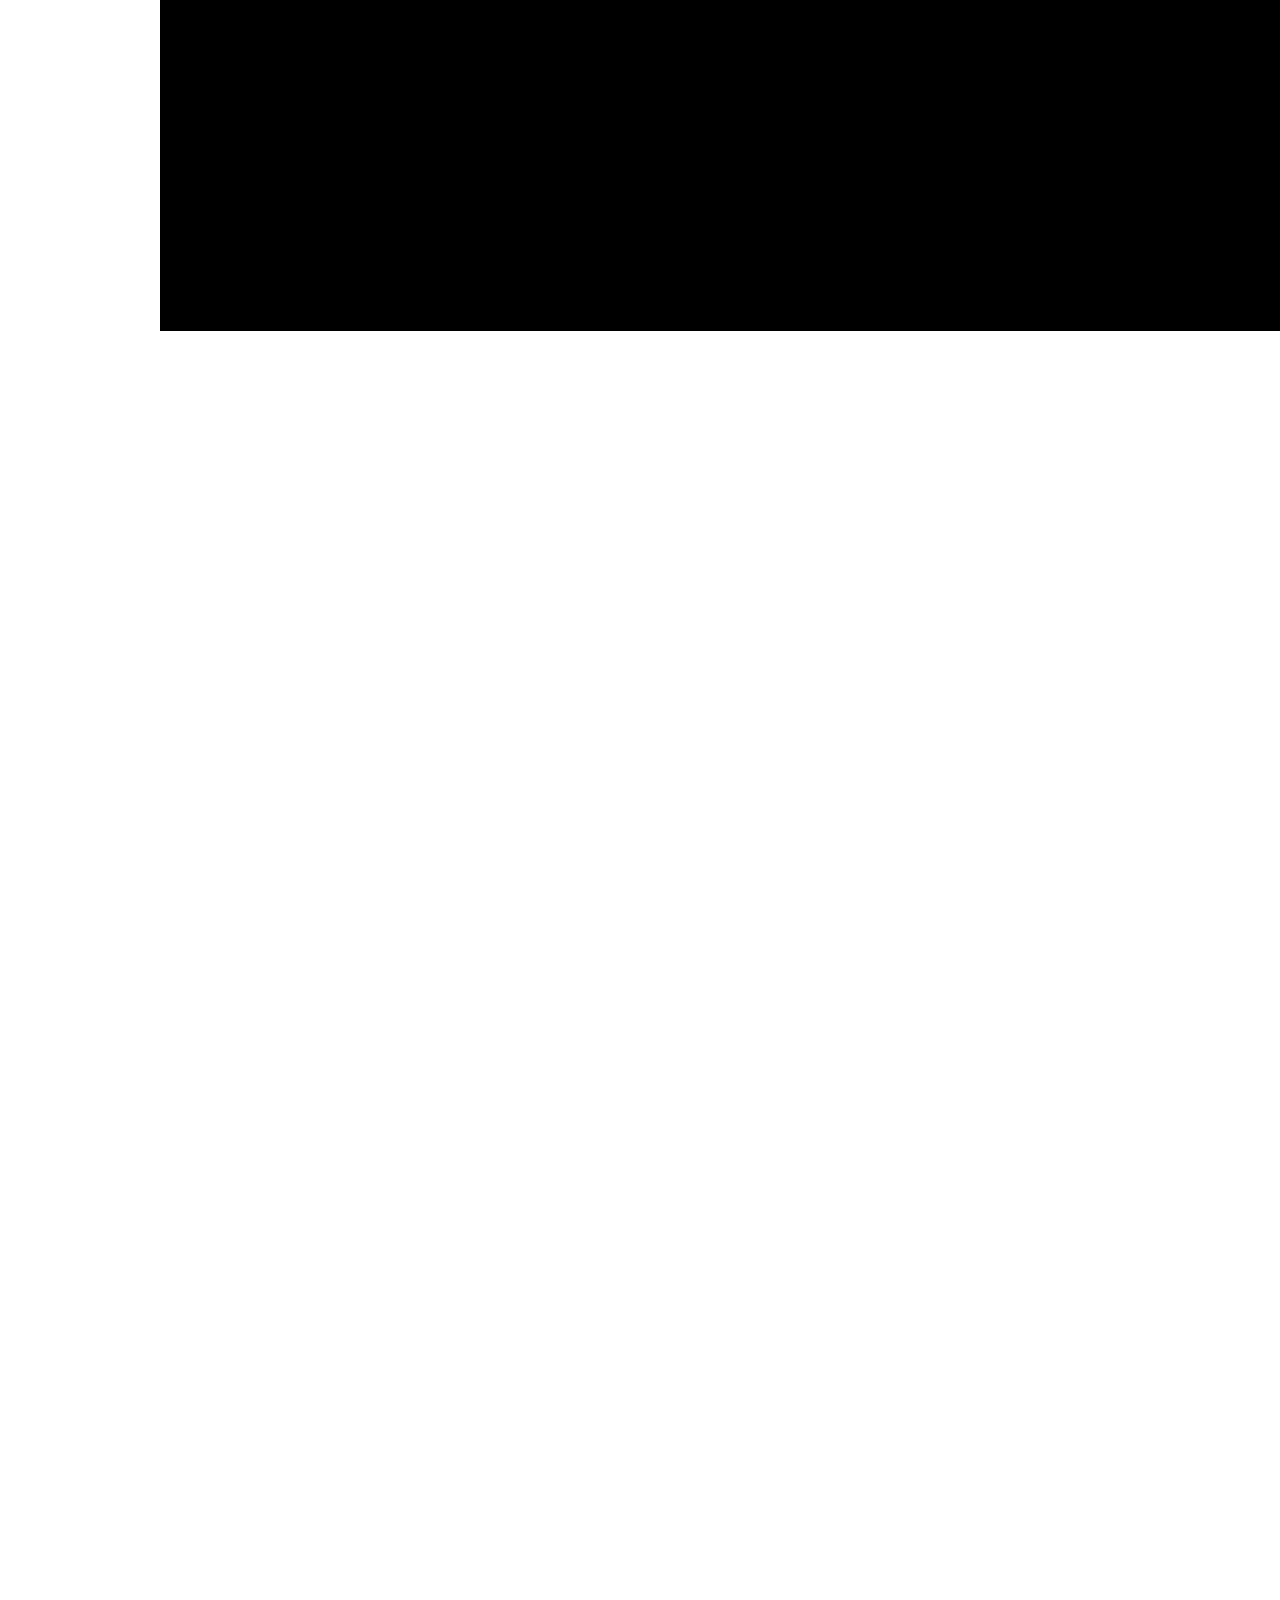
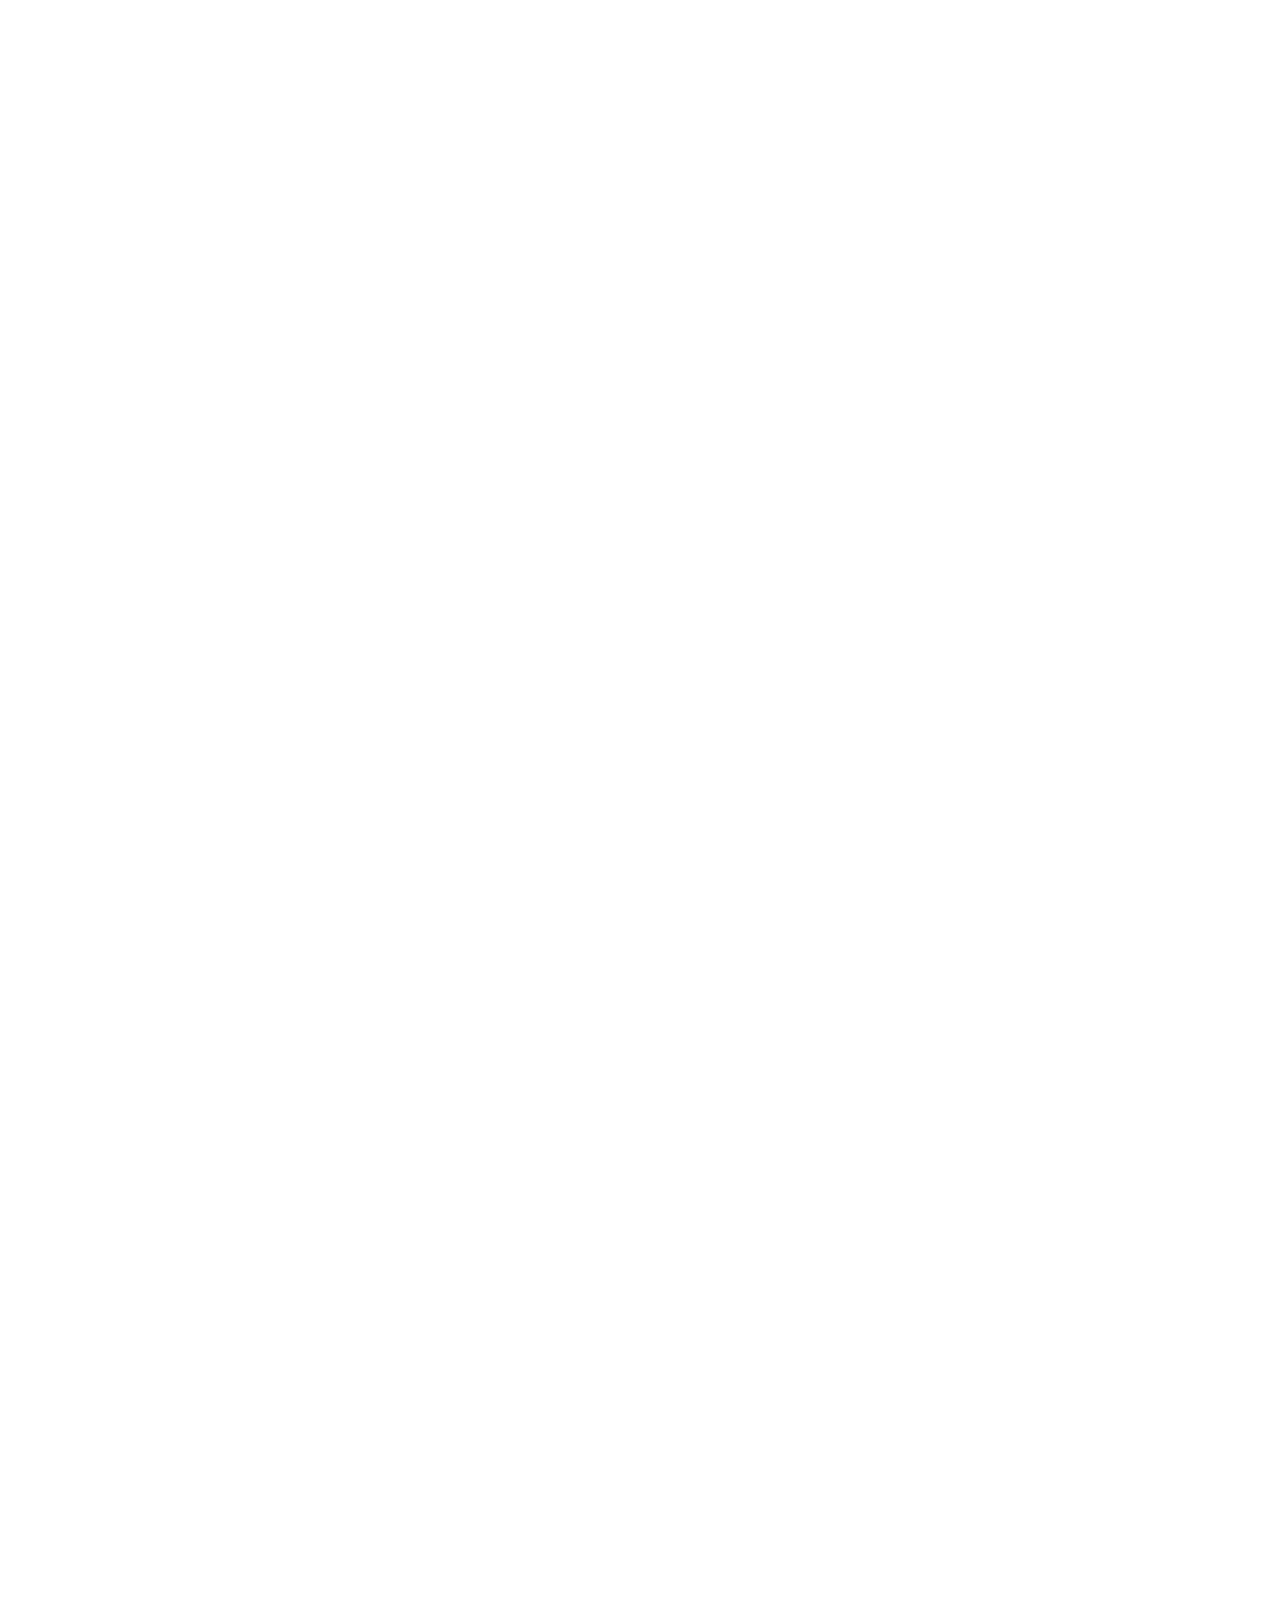
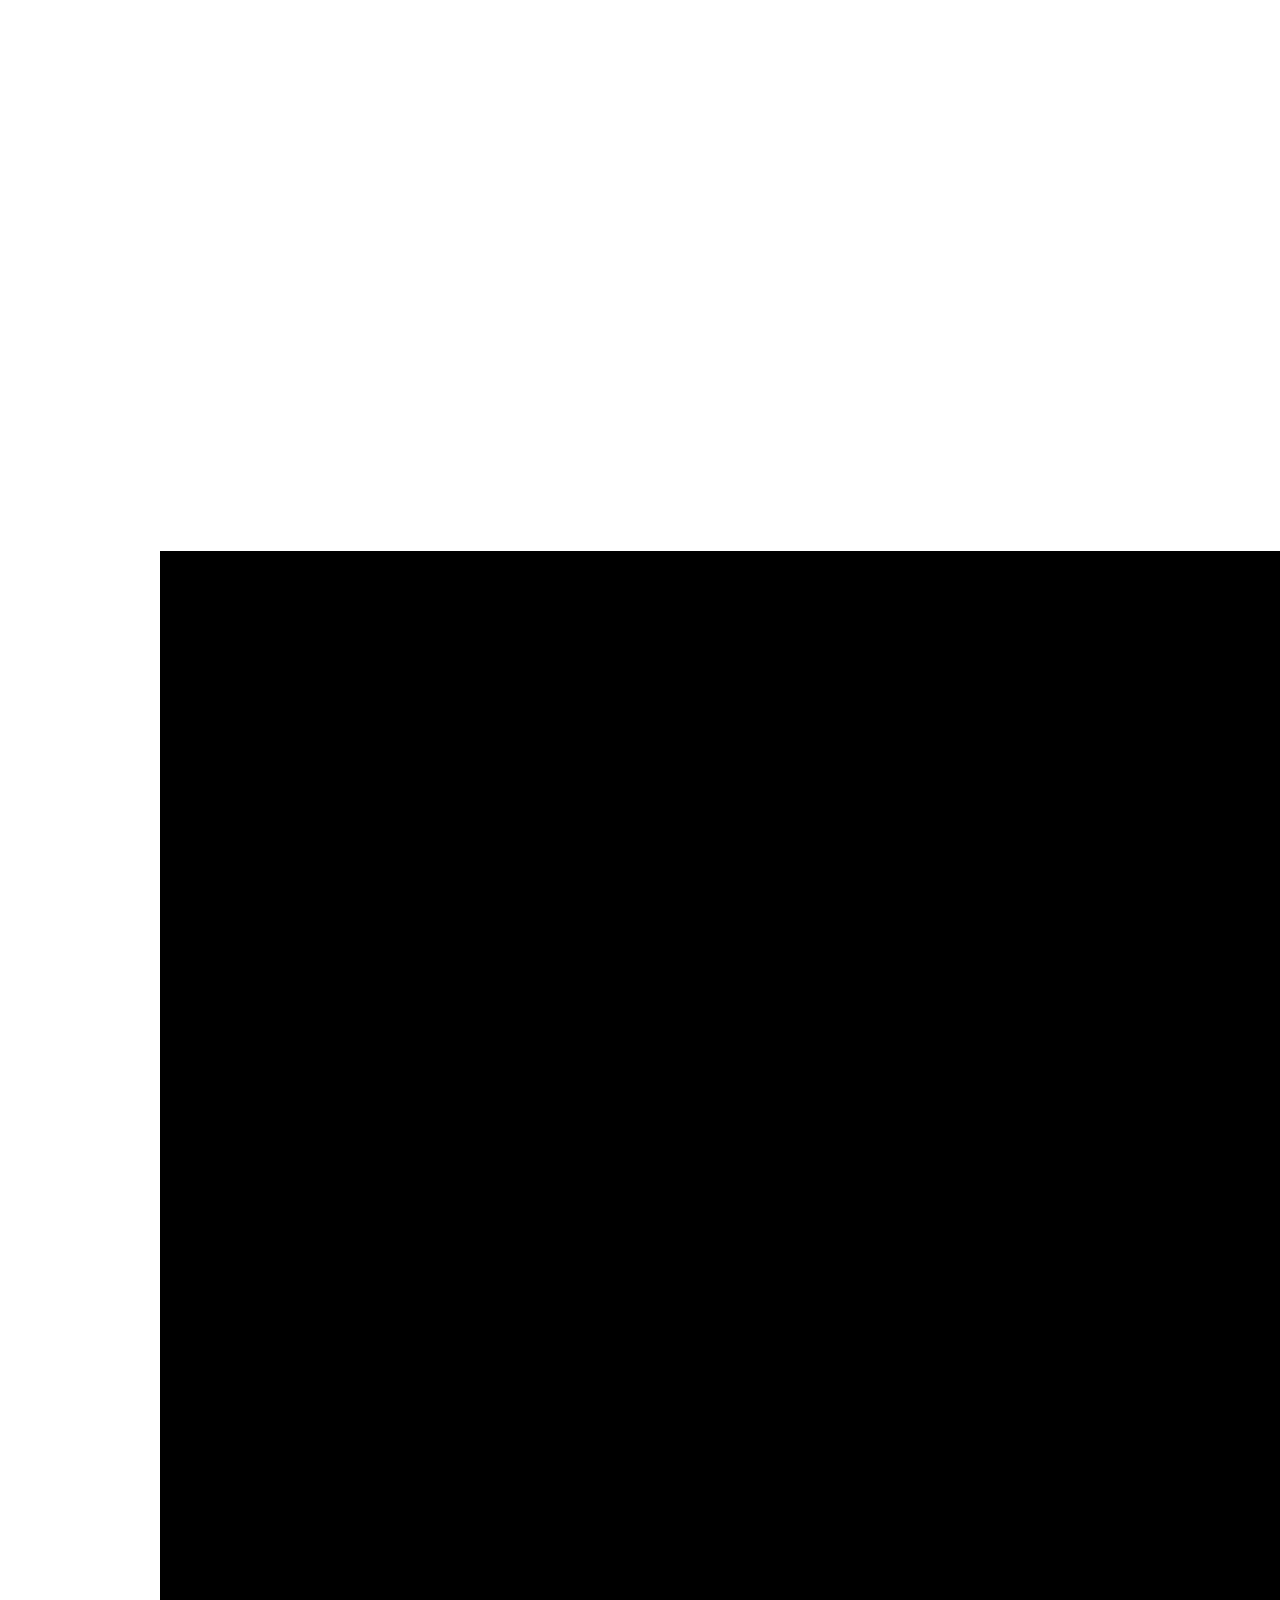
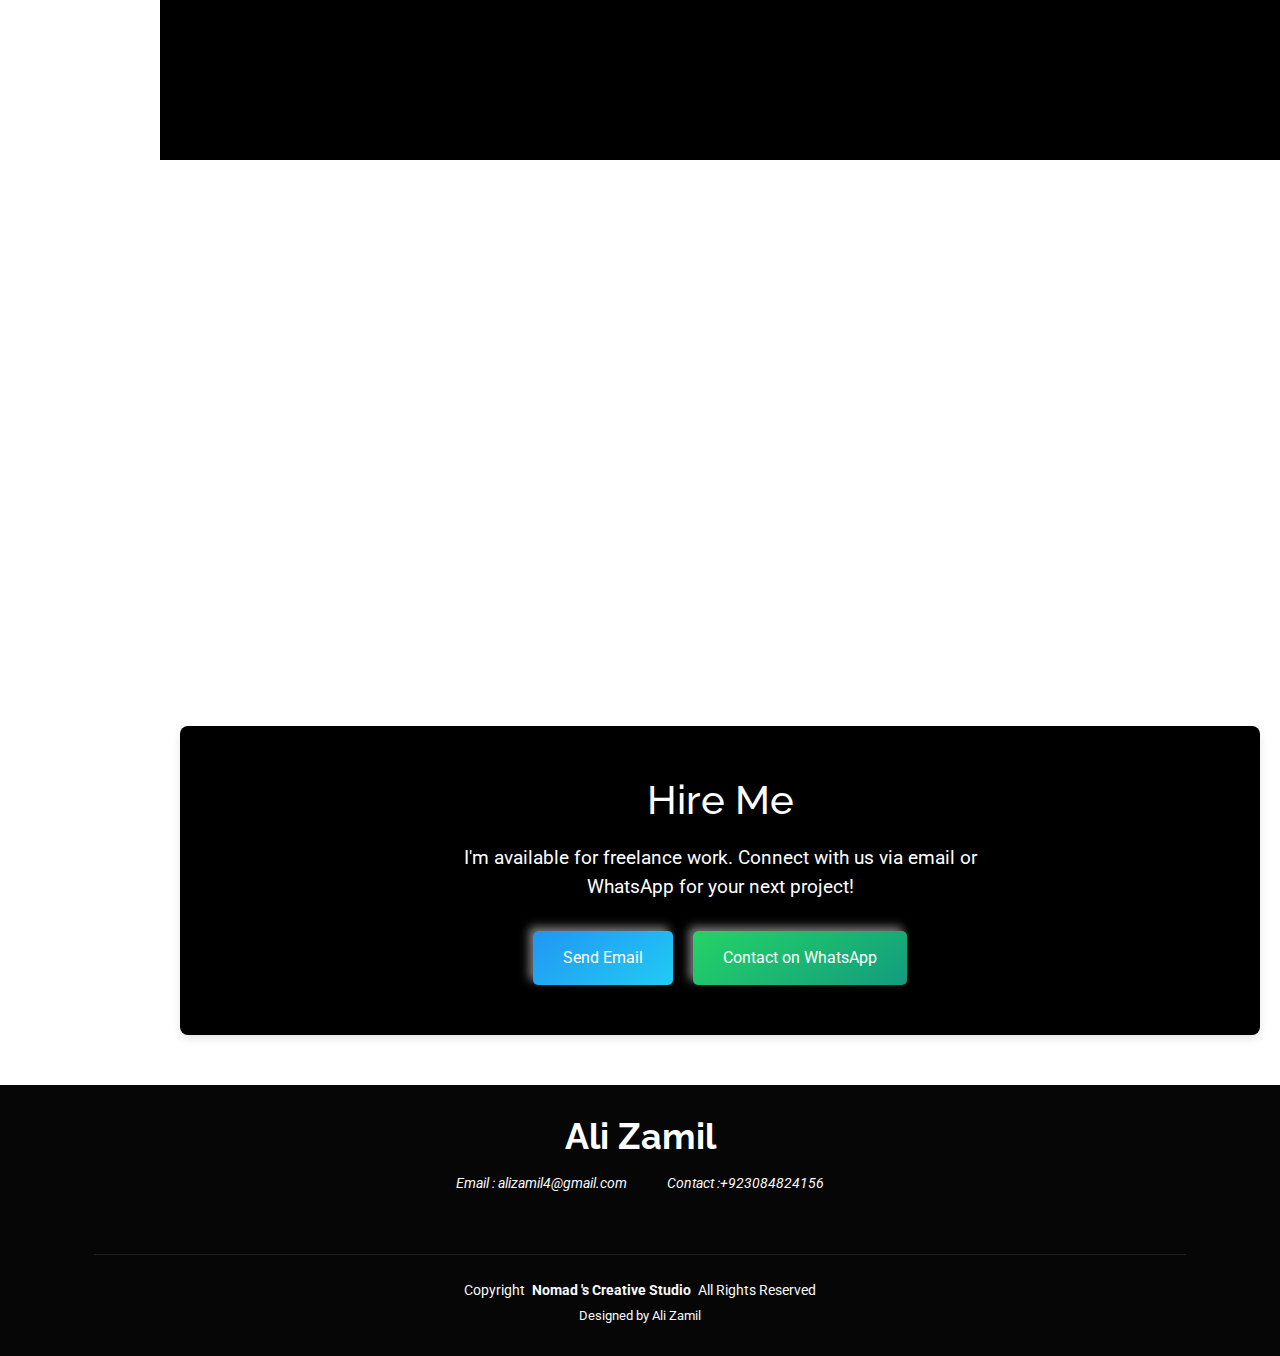
==== commit c5d6758a: "Your commit message" ====
--- a/index.html
+++ b/index.html
@@ -4,7 +4,7 @@
 <head>
   <meta charset="utf-8">
   <meta content="width=device-width, initial-scale=1.0" name="viewport">
-  <title>Index - MyResume Bootstrap Template</title>
+  <title>Nomad's Creative ( Ali Zamil )</title>
   <meta content="" name="description">
   <meta content="" name="keywords">
 
@@ -46,10 +46,10 @@
       <ul>
         <li><a href="#hero" class="active"><i class="bi bi-house navicon"></i><span>Home</span></a></li>
         <li><a href="#about"><i class="bi bi-person navicon"></i><span>About</span></a></li>
-        <li><a href="#resume"><i class="bi bi-file-earmark-text navicon"></i><span>Resume</span></a></li>
+        <!-- <li><a href="#resume"><i class="bi bi-file-earmark-text navicon"></i><span>Resume</span></a></li> -->
         <li><a href="#portfolio"><i class="bi bi-images navicon"></i><span>Portfolio</span></a></li>
         <li><a href="#services"><i class="bi bi-hdd-stack navicon"></i><span>Services</span></a></li>
-        <li><a href="#contact"><i class="bi bi-envelope navicon"></i><span>Contact</span></a></li>
+        <li><a href="#hire"><i class="bi bi-envelope navicon"></i><span>Hire Now</span></a></li>
       </ul>
     </nav>
 
@@ -58,9 +58,9 @@
   <main class="main">
 
     <!-- Hero Section -->
-    <section id="hero" class="hero section light-background">
-
-      <img src="assets/img/hero-bg.jpg" alt="">
+    <section id="hero" class="hero section dark-background">
+
+      <img src="assets/img/bg6.png" alt="">
 
       <div class="container" data-aos="zoom-out">
         <div class="row justify-content-center">
@@ -68,10 +68,10 @@
             <h2>Nomad's Creative Studio</h2>
             <p>We are <span class="typed" data-typed-items="Designer, Developer, Freelancer, Social Media Manager">Designer</span><span class="typed-cursor typed-cursor--blink" aria-hidden="true"></span></p>
             <div class="social-links">
-              <a href="#"><i class="bi bi-twitter-x"></i></a>
+          <!--     <a href="#"><i class="bi bi-twitter-x"></i></a>
               <a href="#"><i class="bi bi-facebook"></i></a>
               <a href="#"><i class="bi bi-instagram"></i></a>
-              <a href="#"><i class="bi bi-linkedin"></i></a>
+              <a href="#"><i class="bi bi-linkedin"></i></a> -->
             </div>
           </div>
         </div>
@@ -231,6 +231,7 @@
             <li data-filter="*" >All</li>
             
             <li data-filter=".filter-product">Graphic Designing</li>
+             <li data-filter=".filter-branding">Architecture</li>
             
           </ul><!-- End Portfolio Filters -->
 
@@ -242,9 +243,75 @@
                 <h4>App 1</h4>
                 <p>Lorem ipsum, dolor sit</p>
                 <a href="assets/img/masonry-portfolio/masonry-portfolio-1.png" title="Website" data-gallery="portfolio-gallery-app" class="glightbox preview-link"><i class="bi bi-zoom-in"></i></a>
-                <a href="portfolio-details.html" title="More Details" class="details-link"><i class="bi bi-link-45deg"></i></a>
-              </div>
-            </div><!-- End Portfolio Item -->
+                <a href="www.zarmaz.com" title="More Details" class="details-link"><i class="bi bi-link-45deg"></i></a>
+              </div>
+            </div><!-- End Portfolio Item -->
+
+            <div class="col-lg-4 col-md-6 portfolio-item isotope-item filter-product">
+              <img src="assets/img/masonry-portfolio/gr1.jpeg" class="img-fluid" alt="">
+              <div class="portfolio-info">
+                <h4>App 1</h4>
+                <p>Lorem ipsum, dolor sit</p>
+                <a href="assets/img/masonry-portfolio/masonry-portfolio-1.png" title="Website" data-gallery="portfolio-gallery-app" class="glightbox preview-link"><i class="bi bi-zoom-in"></i></a>
+                <a href="www.zarmaz.com" title="More Details" class="details-link"><i class="bi bi-link-45deg"></i></a>
+              </div>
+            </div><!-- End Portfolio Item -->
+              <div class="col-lg-4 col-md-6 portfolio-item isotope-item filter-product">
+              <img src="assets/img/masonry-portfolio/gr2.jpeg" class="img-fluid" alt="">
+              <div class="portfolio-info">
+                <h4>App 1</h4>
+                <p>Lorem ipsum, dolor sit</p>
+                <a href="assets/img/masonry-portfolio/masonry-portfolio-1.png" title="Website" data-gallery="portfolio-gallery-app" class="glightbox preview-link"><i class="bi bi-zoom-in"></i></a>
+                <a href="www.zarmaz.com" title="More Details" class="details-link"><i class="bi bi-link-45deg"></i></a>
+              </div>
+            </div><!-- End Portfolio Item -->
+
+              <div class="col-lg-4 col-md-6 portfolio-item isotope-item filter-product">
+              <img src="assets/img/masonry-portfolio/g1.jpeg" class="img-fluid" alt="">
+              <div class="portfolio-info">
+                <h4>App 1</h4>
+                <p>Lorem ipsum, dolor sit</p>
+                <a href="assets/img/masonry-portfolio/masonry-portfolio-1.png" title="Website" data-gallery="portfolio-gallery-app" class="glightbox preview-link"><i class="bi bi-zoom-in"></i></a>
+                <a href="www.zarmaz.com" title="More Details" class="details-link"><i class="bi bi-link-45deg"></i></a>
+              </div>
+            </div><!-- End Portfolio Item -->
+              <div class="col-lg-4 col-md-6 portfolio-item isotope-item filter-product">
+              <img src="assets/img/masonry-portfolio/g2.jpeg" class="img-fluid" alt="">
+              <div class="portfolio-info">
+                <h4>App 1</h4>
+                <p>Lorem ipsum, dolor sit</p>
+                <a href="assets/img/masonry-portfolio/masonry-portfolio-1.png" title="Website" data-gallery="portfolio-gallery-app" class="glightbox preview-link"><i class="bi bi-zoom-in"></i></a>
+                <a href="www.zarmaz.com" title="More Details" class="details-link"><i class="bi bi-link-45deg"></i></a>
+              </div>
+            </div><!-- End Portfolio Item -->
+              <div class="col-lg-4 col-md-6 portfolio-item isotope-item filter-product">
+              <img src="assets/img/masonry-portfolio/g3.jpeg" class="img-fluid" alt="">
+              <div class="portfolio-info">
+                <h4>App 1</h4>
+                <p>Lorem ipsum, dolor sit</p>
+                <a href="assets/img/masonry-portfolio/masonry-portfolio-1.png" title="Website" data-gallery="portfolio-gallery-app" class="glightbox preview-link"><i class="bi bi-zoom-in"></i></a>
+                <a href="www.zarmaz.com" title="More Details" class="details-link"><i class="bi bi-link-45deg"></i></a>
+              </div>
+            </div><!-- End Portfolio Item -->
+              <div class="col-lg-4 col-md-6 portfolio-item isotope-item filter-product">
+              <img src="assets/img/masonry-portfolio/g4.jpeg" class="img-fluid" alt="">
+              <div class="portfolio-info">
+                <h4>App 1</h4>
+                <p>Lorem ipsum, dolor sit</p>
+                <a href="assets/img/masonry-portfolio/masonry-portfolio-1.png" title="Website" data-gallery="portfolio-gallery-app" class="glightbox preview-link"><i class="bi bi-zoom-in"></i></a>
+                <a href="www.zarmaz.com" title="More Details" class="details-link"><i class="bi bi-link-45deg"></i></a>
+              </div>
+            </div><!-- End Portfolio Item -->
+              <div class="col-lg-4 col-md-6 portfolio-item isotope-item filter-product">
+              <img src="assets/img/masonry-portfolio/g5.jpeg" class="img-fluid" alt="">
+              <div class="portfolio-info">
+                <h4>App 1</h4>
+                <p>Lorem ipsum, dolor sit</p>
+                <a href="assets/img/masonry-portfolio/masonry-portfolio-1.png" title="Website" data-gallery="portfolio-gallery-app" class="glightbox preview-link"><i class="bi bi-zoom-in"></i></a>
+                <a href="www.zarmaz.com" title="More Details" class="details-link"><i class="bi bi-link-45deg"></i></a>
+              </div>
+            </div><!-- End Portfolio Item -->
+
 
             <div class="col-lg-4 col-md-6 portfolio-item isotope-item filter-product">
               <img src="assets/img/masonry-portfolio/masonry-portfolio-1.jpg" class="img-fluid" alt="">
@@ -262,7 +329,7 @@
                 <h4>Branding 1</h4>
                 <p>Lorem ipsum, dolor sit</p>
                 <a href="assets/img/masonry-portfolio/masonry-portfolio-3.jpg" title="Branding 1" data-gallery="portfolio-gallery-branding" class="glightbox preview-link"><i class="bi bi-zoom-in"></i></a>
-                <a href="portfolio-details.html" title="More Details" class="details-link"><i class="bi bi-link-45deg"></i></a>
+                <a href="" title="More Details" class="details-link"><i class="bi bi-link-45deg"></i></a>
               </div>
             </div><!-- End Portfolio Item -->
 
@@ -287,7 +354,7 @@
             </div><!-- End Portfolio Item -->
 
             <div class="col-lg-4 col-md-6 portfolio-item isotope-item filter-branding">
-              <img src="assets/img/masonry-portfolio/masonry-portfolio-6.jpg" class="img-fluid" alt="">
+              <img src="assets/img/masonry-portfolio/h1.jpeg" class="img-fluid" alt="">
               <div class="portfolio-info">
                 <h4>Branding 2</h4>
                 <p>Lorem ipsum, dolor sit</p>
@@ -295,44 +362,233 @@
                 <a href="portfolio-details.html" title="More Details" class="details-link"><i class="bi bi-link-45deg"></i></a>
               </div>
             </div><!-- End Portfolio Item -->
+            <div class="col-lg-4 col-md-6 portfolio-item isotope-item filter-branding">
+              <img src="assets/img/masonry-portfolio/h3.jpeg" class="img-fluid" alt="">
+              <div class="portfolio-info">
+                <h4>Branding 2</h4>
+                <p>Lorem ipsum, dolor sit</p>
+                <a href="assets/img/masonry-portfolio/masonry-portfolio-6.png" title="product" data-gallery="portfolio-gallery-branding" class="glightbox preview-link"><i class="bi bi-zoom-in"></i></a>
+                <a href="portfolio-details.html" title="More Details" class="details-link"><i class="bi bi-link-45deg"></i></a>
+              </div>
+            </div><!-- End Portfolio Item -->
+            <div class="col-lg-4 col-md-6 portfolio-item isotope-item filter-branding">
+              <img src="assets/img/masonry-portfolio/h4.jpeg" class="img-fluid" alt="">
+              <div class="portfolio-info">
+                <h4>Branding 2</h4>
+                <p>Lorem ipsum, dolor sit</p>
+                <a href="assets/img/masonry-portfolio/masonry-portfolio-6.png" title="product" data-gallery="portfolio-gallery-branding" class="glightbox preview-link"><i class="bi bi-zoom-in"></i></a>
+                <a href="portfolio-details.html" title="More Details" class="details-link"><i class="bi bi-link-45deg"></i></a>
+              </div>
+            </div><!-- End Portfolio Item -->
+            <div class="col-lg-4 col-md-6 portfolio-item isotope-item filter-branding">
+              <img src="assets/img/masonry-portfolio/h5.jpeg" class="img-fluid" alt="">
+              <div class="portfolio-info">
+                <h4>Branding 2</h4>
+                <p>Lorem ipsum, dolor sit</p>
+                <a href="assets/img/masonry-portfolio/masonry-portfolio-6.png" title="product" data-gallery="portfolio-gallery-branding" class="glightbox preview-link"><i class="bi bi-zoom-in"></i></a>
+                <a href="portfolio-details.html" title="More Details" class="details-link"><i class="bi bi-link-45deg"></i></a>
+              </div>
+            </div><!-- End Portfolio Item -->
+            <div class="col-lg-4 col-md-6 portfolio-item isotope-item filter-branding">
+              <img src="assets/img/masonry-portfolio/h6.jpeg" class="img-fluid" alt="">
+              <div class="portfolio-info">
+                <h4>Branding 2</h4>
+                <p>Lorem ipsum, dolor sit</p>
+                <a href="assets/img/masonry-portfolio/masonry-portfolio-6.png" title="product" data-gallery="portfolio-gallery-branding" class="glightbox preview-link"><i class="bi bi-zoom-in"></i></a>
+                <a href="portfolio-details.html" title="More Details" class="details-link"><i class="bi bi-link-45deg"></i></a>
+              </div>
+            </div><!-- End Portfolio Item -->
+
+            <div class="col-lg-4 col-md-6 portfolio-item isotope-item filter-branding">
+              <img src="assets/img/masonry-portfolio/h7.jpeg" class="img-fluid" alt="">
+              <div class="portfolio-info">
+                <!-- <h4>Branding 2</h4>
+                <p>Lorem ipsum, dolor sit</p> -->
+                <a href="assets/img/masonry-portfolio/masonry-portfolio-6.png" title="product" data-gallery="portfolio-gallery-branding" class="glightbox preview-link"><i class="bi bi-zoom-in"></i></a>
+                <a href="portfolio-details.html" title="More Details" class="details-link"><i class="bi bi-link-45deg"></i></a>
+              </div>
+            </div><!-- End Portfolio Item -->
+
+
+
+
+
+
+
+            <div class="col-lg-4 col-md-6 portfolio-item isotope-item filter-branding">
+              <img src="assets/img/masonry-portfolio/h2.jpeg" class="img-fluid" alt="">
+              <div class="portfolio-info">
+                <h4>Branding 2</h4>
+                <p>Lorem ipsum, dolor sit</p>
+               <!--  <a href="assets/img/masonry-portfolio/masonry-portfolio-6.png" title="product" data-gallery="portfolio-gallery-branding" class="glightbox preview-link"><i class="bi bi-zoom-in"></i></a>
+                <a href="portfolio-details.html" title="More Details" class="details-link"><i class="bi bi-link-45deg"></i></a>
+              </div> -->
+            </div><!-- End Portfolio Item -->
+
+
+            <div class="col-lg-4 col-md-6 portfolio-item isotope-item filter-branding">
+              <img src="assets/img/masonry-portfolio/h3.jpeg" class="img-fluid" alt="">
+              <div class="portfolio-info">
+                <h4>Branding 2</h4>
+<!--                 <p>Lorem ipsum, dolor sit</p>
+                <a href="assets/img/masonry-portfolio/masonry-portfolio-6.png" title="product" data-gallery="portfolio-gallery-branding" class="glightbox preview-link"><i class="bi bi-zoom-in"></i></a>
+                <a href="portfolio-details.html" title="More Details" class="details-link"><i class="bi bi-link-45deg"></i></a>
+              </div> -->
+            </div><!-- End Portfolio Item -->
+
+
+            <div class="col-lg-4 col-md-6 portfolio-item isotope-item filter-branding">
+              <img src="assets/img/masonry-portfolio/h4.jpeg" class="img-fluid" alt="">
+              <div class="portfolio-info">
+                <h4>Branding 2</h4>
+             <!--    <p>Lorem ipsum, dolor sit</p>
+                <a href="assets/img/masonry-portfolio/masonry-portfolio-6.png" title="product" data-gallery="portfolio-gallery-branding" class="glightbox preview-link"><i class="bi bi-zoom-in"></i></a>
+                <a href="portfolio-details.html" title="More Details" class="details-link"><i class="bi bi-link-45deg"></i></a>
+              </div> -->
+            </div><!-- End Portfolio Item -->
+
+            <div class="col-lg-4 col-md-6 portfolio-item isotope-item filter-branding">
+              <img src="assets/img/masonry-portfolio/h5.jpeg" class="img-fluid" alt="">
+              <div class="portfolio-info">
+                <h4>Branding 2</h4>
+            <!--     <p>Lorem ipsum, dolor sit</p>
+                <a href="assets/img/masonry-portfolio/masonry-portfolio-6.png" title="product" data-gallery="portfolio-gallery-branding" class="glightbox preview-link"><i class="bi bi-zoom-in"></i></a>
+                <a href="portfolio-details.html" title="More Details" class="details-link"><i class="bi bi-link-45deg"></i></a>
+              </div> -->
+            </div><!-- End Portfolio Item -->
+
+            <div class="col-lg-4 col-md-6 portfolio-item isotope-item filter-branding">
+              <img src="assets/img/masonry-portfolio/h6.jpeg" class="img-fluid" alt="">
+              <div class="portfolio-info">
+                <h4>Branding 2</h4>
+             <!--    <p>Lorem ipsum, dolor sit</p>
+                <a href="assets/img/masonry-portfolio/masonry-portfolio-6.png" title="product" data-gallery="portfolio-gallery-branding" class="glightbox preview-link"><i class="bi bi-zoom-in"></i></a>
+                <a href="portfolio-details.html" title="More Details" class="details-link"><i class="bi bi-link-45deg"></i></a>
+              </div> -->
+            </div><!-- End Portfolio Item -->
+
+
+
+
+
+
+
+
+
 
             <div class="col-lg-4 col-md-6 portfolio-item isotope-item filter-product">
               <img src="assets/img/masonry-portfolio/8.jpeg" class="img-fluid" alt="">
               <div class="portfolio-info">
-                <h4>App 3</h4>
+               <!--  <h4>App 3</h4>
                 <p>Lorem ipsum, dolor sit</p>
                 <a href="assets/img/masonry-portfolio/masonry-portfolio-7.png" title="App 3" data-gallery="portfolio-gallery-app" class="glightbox preview-link"><i class="bi bi-zoom-in"></i></a>
                 <a href="portfolio-details.html" title="More Details" class="details-link"><i class="bi bi-link-45deg"></i></a>
-              </div>
+              </div> -->
+            </div><!-- End Portfolio Item -->
+
+             <div class="col-lg-4 col-md-6 portfolio-item isotope-item filter-product">
+              <img src="assets/img/masonry-portfolio/g1.jpeg" class="img-fluid" alt="">
+              <div class="portfolio-info">
+                <!-- <h4>App 3</h4>
+                <p>Lorem ipsum, dolor sit</p>
+                <a href="assets/img/masonry-portfolio/masonry-portfolio-7.png" title="App 3" data-gallery="portfolio-gallery-app" class="glightbox preview-link"><i class="bi bi-zoom-in"></i></a>
+                <a href="portfolio-details.html" title="More Details" class="details-link"><i class="bi bi-link-45deg"></i></a>
+              </div> -->
+            </div><!-- End Portfolio Item -->
+               <div class="col-lg-4 col-md-6 portfolio-item isotope-item filter-product">
+              <img src="assets/img/masonry-portfolio/g2.jpeg" class="img-fluid" alt="">
+              <div class="portfolio-info">
+                <!-- <h4>App 3</h4>
+                <p>Lorem ipsum, dolor sit</p>
+                <a href="assets/img/masonry-portfolio/masonry-portfolio-7.png" title="App 3" data-gallery="portfolio-gallery-app" class="glightbox preview-link"><i class="bi bi-zoom-in"></i></a>
+                <a href="portfolio-details.html" title="More Details" class="details-link"><i class="bi bi-link-45deg"></i></a>
+              </div> -->
+            </div><!-- End Portfolio Item -->
+
+
+               <div class="col-lg-4 col-md-6 portfolio-item isotope-item filter-product">
+              <img src="assets/img/masonry-portfolio/g3.jpeg" class="img-fluid" alt="">
+              <div class="portfolio-info">
+               <!--  <h4>App 3</h4>
+                <p>Lorem ipsum, dolor sit</p>
+                <a href="assets/img/masonry-portfolio/masonry-portfolio-7.png" title="App 3" data-gallery="portfolio-gallery-app" class="glightbox preview-link"><i class="bi bi-zoom-in"></i></a>
+                <a href="portfolio-details.html" title="More Details" class="details-link"><i class="bi bi-link-45deg"></i></a>
+              </div> -->
+            </div><!-- End Portfolio Item -->
+
+
+               <div class="col-lg-4 col-md-6 portfolio-item isotope-item filter-product">
+              <img src="assets/img/masonry-portfolio/g4.jpeg" class="img-fluid" alt="">
+              <div class="portfolio-info">
+               <!--  <h4>App 3</h4>
+                <p>Lorem ipsum, dolor sit</p>
+                <a href="assets/img/masonry-portfolio/masonry-portfolio-7.png" title="App 3" data-gallery="portfolio-gallery-app" class="glightbox preview-link"><i class="bi bi-zoom-in"></i></a>
+                <a href="portfolio-details.html" title="More Details" class="details-link"><i class="bi bi-link-45deg"></i></a>
+              </div> -->
+            </div><!-- End Portfolio Item -->
+
+               <div class="col-lg-4 col-md-6 portfolio-item isotope-item filter-product">
+              <img src="assets/img/masonry-portfolio/g5.jpeg" class="img-fluid" alt="">
+              <div class="portfolio-info">
+                <!-- <h4>App 3</h4>
+                <p>Lorem ipsum, dolor sit</p>
+                <a href="assets/img/masonry-portfolio/masonry-portfolio-7.png" title="App 3" data-gallery="portfolio-gallery-app" class="glightbox preview-link"><i class="bi bi-zoom-in"></i></a>
+                <a href="portfolio-details.html" title="More Details" class="details-link"><i class="bi bi-link-45deg"></i></a>
+              </div> -->
+            </div><!-- End Portfolio Item -->
+             <div class="col-lg-4 col-md-6 portfolio-item isotope-item filter-app">
+              <img src="assets/img/masonry-portfolio/drguy.png" class="img-fluid" alt="">
+              <div class="portfolio-info">
+                <!-- <h4>App 3</h4>
+                <p>Lorem ipsum, dolor sit</p>
+                <a href="assets/img/masonry-portfolio/masonry-portfolio-7.png" title="App 3" data-gallery="portfolio-gallery-app" class="glightbox preview-link"><i class="bi bi-zoom-in"></i></a>
+                <a href="portfolio-details.html" title="More Details" class="details-link"><i class="bi bi-link-45deg"></i></a>
+              </div> -->
+
+
+
             </div><!-- End Portfolio Item -->
             <div class="col-lg-4 col-md-6 portfolio-item isotope-item filter-product">
               <img src="assets/img/masonry-portfolio/masonry-portfolio-6.png" class="img-fluid" alt="">
               <div class="portfolio-info">
                 <h4>App 3</h4>
-                <p>Lorem ipsum, dolor sit</p>
+               <!--  <p>Lorem ipsum, dolor sit</p>
                 <a href="assets/img/masonry-portfolio/" title="App 3" data-gallery="portfolio-gallery-app" class="glightbox preview-link"><i class="bi bi-zoom-in"></i></a>
                 <a href="portfolio-details.html" title="More Details" class="details-link"><i class="bi bi-link-45deg"></i></a>
-              </div>
-            </div><!-- End Portfolio Item -->
+              </div> -->
+            </div><!-- End Portfolio Item -->
+
+           
+
+
 
             <div class="col-lg-4 col-md-6 portfolio-item isotope-item filter-app">
               <img src="assets/img/masonry-portfolio/masonry-portfolio-8.png" class="img-fluid" alt="">
               <div class="portfolio-info">
                 <h4>Product 3</h4>
-                <p>Lorem ipsum, dolor sit</p>
+               <!--  <p>Lorem ipsum, dolor sit</p>
                 <a href="assets/img/masonry-portfolio/masonry-portfolio-8.jpg" title="Product 3" data-gallery="portfolio-gallery-product" class="glightbox preview-link"><i class="bi bi-zoom-in"></i></a>
                 <a href="zarmaz.com" title="More Details" class="details-link"><i class="bi bi-link-45deg"></i></a>
-              </div>
+              </div> -->
             </div><!-- End Portfolio Item -->
 
             <div class="col-lg-4 col-md-6 portfolio-item isotope-item filter-branding">
               <img src="assets/img/masonry-portfolio/masonry-portfolio-9.jpg" class="img-fluid" alt="">
               <div class="portfolio-info">
                 <h4>Branding 3</h4>
-                <p>Lorem ipsum, dolor sit</p>
+               <!--  <p>Lorem ipsum, dolor sit</p>
                 <a href="assets/img/masonry-portfolio/masonry-portfolio-9.jpg" title="Branding 2" data-gallery="portfolio-gallery-branding" class="glightbox preview-link"><i class="bi bi-zoom-in"></i></a>
                 <a href="portfolio-details.html" title="More Details" class="details-link"><i class="bi bi-link-45deg"></i></a>
-              </div>
+              </div> -->
+            </div><!-- End Portfolio Item -->
+             <div class="col-lg-4 col-md-6 portfolio-item isotope-item filter-branding">
+              <img src="assets/img/masonry-portfolio/h7.jpeg" class="img-fluid" alt="">
+              <div class="portfolio-info">
+                <!-- <h4>App 3</h4>
+                <p>Lorem ipsum, dolor sit</p>
+                <a href="assets/img/masonry-portfolio/masonry-portfolio-7.png" title="App 3" data-gallery="portfolio-gallery-app" class="glightbox preview-link"><i class="bi bi-zoom-in"></i></a>
+                <a href="portfolio-details.html" title="More Details" class="details-link"><i class="bi bi-link-45deg"></i></a>
+              </div> -->
             </div><!-- End Portfolio Item -->
 
           </div><!-- End Portfolio Container -->
@@ -413,6 +669,29 @@
                 <h3>Graphic Designing</h3>
               </a>
               <p style=" color: black;">Our graphic design service delivers eye-catching visuals that communicate your message effectively. Whether it’s branding, marketing materials, or digital assets, we create designs that resonate with your audience and elevate your brand’s image.</p>
+              <a href="#" class="stretched-link"></a>
+            </div>
+          </div><!-- End Service Item -->
+          <div class="col-lg-4 col-md-6" data-aos="fade-up" data-aos-delay="400">
+            <div class="service-item item-red position-relative">
+              <div class="icon">
+                <svg width="100" height="100" viewBox="0 0 600 600" xmlns="http://www.w3.org/2000/svg">
+                  <path stroke="none" stroke-width="0" fill="#f5f5f5" d="M300,503.46388370962813C374.79870501325706,506.71871716319447,464.8034551963731,527.1746412648533,510.4981551193396,467.86667711651364C555.9287308511215,408.9015244558933,512.6030010748507,327.5744911775523,490.211057578863,256.5855673507754C471.097692560561,195.9906835881958,447.69079081568157,138.11976852964426,395.19560036434837,102.3242989838813C329.3053358748298,57.3949838291264,248.02791733380457,8.279543830951368,175.87071277845988,42.242879143198664C103.41431057327972,76.34704239035025,93.79494320519305,170.9812938413882,81.28167332365135,250.07896920659033C70.17666984294237,320.27484674793965,64.84698225790005,396.69656628748305,111.28512138212992,450.4950937839243C156.20124167950087,502.5303643271138,231.32542653798444,500.4755392045468,300,503.46388370962813"></path>
+                </svg>
+
+                <i class="bi bi-easel"></i>
+              </div>
+              <a href="#" class="stretched-link">
+                <h3>Architecture</h3>
+              </a>
+              <p style=" color: black;">We offer comprehensive architectural services, including 2D and 3D interior and exterior design. Our expert team creates detailed and realistic renderings to bring your vision to life, ensuring every project is both functional and aesthetically pleasing.
+
+
+
+
+
+
+</p>
               <a href="#" class="stretched-link"></a>
             </div>
           </div><!-- End Service Item -->
@@ -552,7 +831,7 @@
       </div>
 
     </section><!-- /Testimonials Section -->
-    <section class="hire-me" style=" background: ;">
+    <section  id="hire"class="hire-me" style=" background: ;">
         <div class="container">
             <h2>Hire Me</h2>
             <p>I'm available for freelance work. Connect with us via email or WhatsApp for your next project!</p>
@@ -575,7 +854,7 @@
      
       <div class="social-links d-flex justify-content-center">
         <p> Email : alizamil4@gmail.com </p>
-        <p> Contact :+923084824156</p>
+        <p style=" margin-left: 40px;"> Contact :+923084824156</p>
         <!-- <a href=""><i class="bi bi-twitter-x"></i></a>
         <a href=""><i class="bi bi-facebook"></i></a>
         <a href=""><i class="bi bi-instagram"></i></a>
@@ -591,7 +870,7 @@
           <!-- You can delete the links only if you've purchased the pro version. -->
           <!-- Licensing information: https://bootstrapmade.com/license/ -->
           <!-- Purchase the pro version with working PHP/AJAX contact form: [buy-url] -->
-          Designed by <a href="https://bootstrapmade.com/">Ali Zamil</a>
+          Designed by Ali Zamil</a>
         </div>
       </div>
     </div>
--- a/assets/css/main.css
+++ b/assets/css/main.css
@@ -25,7 +25,7 @@
 
 
 
-  --background-color:#e8e8e8e8;/*  Background color for the entire website, including individual sections */*/
+  --background-color:white;/*  Background color for the entire website, including individual sections */*/
   --default-color: white; /* Default color used for the majority of the text content across the entire website */
   --heading-color: black; /* Color for headings, subheadings and title throughout the website */
   --accent-color: #0563bb; /* Accent color that represents your brand on the website. It's used for buttons, links, and other elements that need to stand out */
